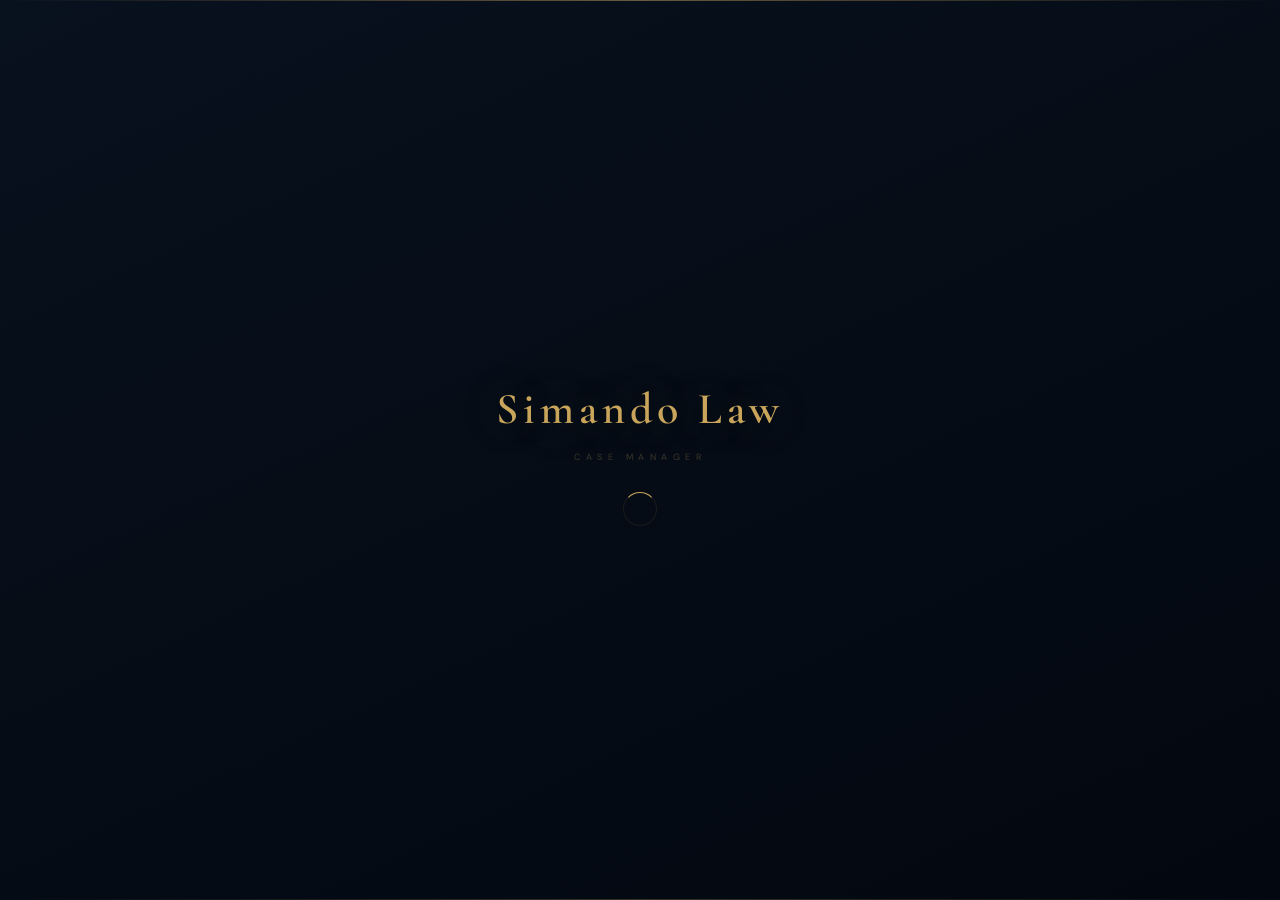
==== index.html @ 7c1eef35 "chat updated" ====
<!DOCTYPE html>
<html lang="en">
<head>
<meta charset="UTF-8"/>
<meta name="viewport" content="width=device-width, initial-scale=1.0"/>
<title>Simando Law — Case Manager</title>
<link href="https://fonts.googleapis.com/css2?family=Cormorant+Garamond:ital,wght@0,300;0,400;0,500;0,600;0,700;1,400;1,600&family=DM+Sans:ital,opsz,wght@0,9..40,300;0,9..40,400;0,9..40,500;0,9..40,600;1,9..40,300&display=swap" rel="stylesheet"/>
<link rel="stylesheet" href="css/style.css"/>
<script type="module" src="js/firebase-init.js"></script>
<base target="_blank">
</head>
<body>

<!-- Theme Toggle -->
<div class="theme-switch" onclick="toggleTheme()" title="Toggle dark/light mode" role="button" aria-label="Toggle theme">
  <div class="theme-switch-track">
    <span class="theme-switch-icon theme-switch-moon">🌙</span>
    <span class="theme-switch-icon theme-switch-sun">☀️</span>
    <div class="theme-switch-thumb"></div>
  </div>
</div>

<!-- Loading screen -->
<div id="loading-screen">
  <div class="loading-logo">Simando Law</div>
  <div class="loading-sub">Case Manager</div>
  <div class="spinner"></div>
</div>

<!-- Toast -->
<div id="toast"></div>

<!-- Config warning banner -->
<div id="config-banner">
  ⚠️ <strong>Firebase not connected.</strong> Data is stored in memory only and will be lost on refresh.
</div>

<!-- Delete confirm modal (type "delete" to confirm) -->
<div id="delete-modal" class="modal-overlay hidden">
  <div class="modal-box">
    <div style="text-align:center;margin-bottom:8px;font-size:32px">⚠️</div>
    <div id="del-title" style="font-size:18px;font-weight:700;color:var(--text);text-align:center;margin-bottom:8px"></div>
    <div id="del-body" style="font-size:13px;color:var(--text-muted);text-align:center;margin-bottom:8px;line-height:1.6"></div>
    <div style="font-size:12px;color:var(--text-dim);text-align:center;margin-bottom:4px">
      Type <strong style="color:var(--red)">DELETE</strong> to confirm
    </div>
    <input type="text" class="delete-confirm-input" id="del-confirm-input" placeholder="Type DELETE here" autocomplete="off"/>
    <div id="del-input-err" class="field-err hidden" style="text-align:center;margin-bottom:12px">You must type DELETE exactly</div>
    <div style="display:flex;gap:12px;justify-content:center">
      <button class="btn btn-ghost" onclick="closeDeleteModal()">Cancel</button>
      <button class="btn btn-danger" id="del-confirm-btn" disabled style="opacity:0.5">Delete</button>
    </div>
  </div>
</div>

<!-- File preview modal -->
<div id="file-preview-modal" style="display:none;position:fixed;inset:0;z-index:9999;background:rgba(0,0,0,0.85);display:none;align-items:center;justify-content:center;flex-direction:column">
  <div style="position:absolute;top:0;left:0;right:0;padding:14px 20px;display:flex;align-items:center;justify-content:space-between;background:rgba(0,0,0,0.5);backdrop-filter:blur(8px)">
    <div id="fpm-title" style="font-size:14px;font-weight:600;color:#fff;max-width:70%;overflow:hidden;text-overflow:ellipsis;white-space:nowrap"></div>
    <div style="display:flex;gap:10px;align-items:center">
      <a id="fpm-download" download style="font-size:12px;color:#c9a84c;text-decoration:none;padding:6px 14px;border:1px solid #c9a84c;border-radius:6px;font-weight:600">⬇ Download</a>
      <button onclick="closeFilePreview()" style="background:transparent;border:none;color:#fff;font-size:24px;cursor:pointer;line-height:1;padding:0 4px">×</button>
    </div>
  </div>
  <div id="fpm-body" style="margin-top:56px;width:100%;height:calc(100vh - 56px);overflow:auto;display:flex;align-items:center;justify-content:center"></div>
</div>

<!-- Main App -->
<div id="app">

  <!-- ══════ SIDEBAR ══════ -->
  <div id="sidebar">
    <div class="logo-wrap">
      <svg class="logo-img" viewBox="0 0 400 120" xmlns="http://www.w3.org/2000/svg">
        <rect x="10" y="10" width="80" height="100" rx="4" fill="none" stroke="#c9a84c" stroke-width="2"/>
        <line x1="50" y1="20" x2="50" y2="100" stroke="#c9a84c" stroke-width="2"/>
        <circle cx="30" cy="45" r="12" fill="none" stroke="#c9a84c" stroke-width="2"/>
        <circle cx="70" cy="45" r="12" fill="none" stroke="#c9a84c" stroke-width="2"/>
        <line x1="30" y1="57" x2="30" y2="75" stroke="#c9a84c" stroke-width="2"/>
        <line x1="70" y1="57" x2="70" y2="75" stroke="#c9a84c" stroke-width="2"/>
        <polygon points="50,75 30,95 70,95" fill="#c9a84c" opacity="0.4"/>
        <text x="110" y="55" font-family="serif" font-size="32" font-weight="700" fill="#f2ede4">SIMANDO</text>
        <text x="110" y="80" font-family="serif" font-size="20" font-weight="600" fill="#c9a84c">LAW</text>
        <text x="110" y="100" font-family="sans-serif" font-size="9" letter-spacing="3" fill="#c9a84c" opacity="0.6">LEADING THE WAY</text>
      </svg>
      <div class="logo-sub">Case Management System</div>
    </div>
    <div style="flex:1">
      <div class="nav-section">Overview</div>
      <button class="nav-btn" data-nav="dashboard" onclick="navTo('dashboard')">⚖️&nbsp;&nbsp;Dashboard</button>
      <div class="nav-section">Clients</div>
      <button class="nav-btn" data-nav="profiles" onclick="navTo('profiles')">👤&nbsp;&nbsp;Attorneys</button>
      <div class="nav-section">Cases</div>
      <button class="nav-btn" data-nav="allcases" onclick="navTo('allcases')">📋&nbsp;&nbsp;All Cases</button>
    </div>
    <div id="quick-access" style="border-top:1px solid rgba(201,168,76,0.1);padding-bottom:10px;display:none">
      <div class="nav-section" style="margin-top:10px">Quick Access</div>
      <div id="quick-list"></div>
    </div>
    <div class="sidebar-footer">
      <a href="https://docs.google.com/forms/d/e/1FAIpQLSdzPdOrdfOPttHR2OBkXjnvoAO7Lhacb2q2Tvl1Sq_89ohhxA/viewform?usp=publish-editor" target="_blank" rel="noopener noreferrer" class="suggest-report-btn">
        <span style="font-size:14px">💬</span> Suggest / Report
      </a>
      Simando Law v5.0<br>
      <span style="opacity:0.6">Firebase + Google Drive</span>
    </div>
  </div>

  <!-- ══════ MAIN ══════ -->
  <div id="main">

    <!-- ── DASHBOARD ── -->
    <div id="view-dashboard" class="view hidden">
      <div class="page-hdr">
        <div>
          <div class="page-title">Command Center</div>
          <div class="page-sub" id="today-date"></div>
        </div>
      </div>
      <div class="grid4" style="margin-bottom:32px">
        <div class="stat-card" style="--accent:var(--gold);--accent-glow:rgba(200,164,90,0.06)">
          <div id="stat-profiles" class="stat-number" style="color:var(--gold)">0</div>
          <div class="stat-label">Attorney Profiles</div>
        </div>
        <div class="stat-card" style="--accent:var(--violet);--accent-glow:rgba(129,140,248,0.06)">
          <div id="stat-total" class="stat-number" style="color:var(--violet)">0</div>
          <div class="stat-label">Total Cases</div>
        </div>
        <div class="stat-card" style="--accent:var(--amber);--accent-glow:rgba(251,191,36,0.06)">
          <div id="stat-ongoing" class="stat-number" style="color:var(--amber)">0</div>
          <div class="stat-label">Active Cases</div>
        </div>
        <div class="stat-card" style="--accent:var(--green);--accent-glow:rgba(52,211,153,0.06)">
          <div id="stat-completed" class="stat-number" style="color:var(--green)">0</div>
          <div class="stat-label">Resolved</div>
        </div>
      </div>
      <div style="display:grid;grid-template-columns:1.3fr 1fr;gap:24px">
        <div class="card">
          <div style="display:flex;align-items:center;justify-content:space-between;margin-bottom:14px">
            <div style="font-size:16px;font-weight:700;color:var(--text);display:flex;align-items:center;gap:8px">
              <span style="font-size:20px">👥</span> Attorney Profiles
            </div>
            <button class="btn btn-ghost" style="font-size:11px;padding:5px 10px" onclick="navTo('profiles')">View all →</button>
          </div>
          <div style="position:relative;margin-bottom:12px">
            <input class="field-input" id="dash-profile-search" placeholder="🔍 Search attorneys…" oninput="renderDashProfiles()" style="font-size:13px;padding:8px 12px"/>
          </div>
          <div id="dash-profiles"></div>
        </div>
        <div class="card">
          <div style="font-size:16px;font-weight:700;color:var(--text);margin-bottom:18px;display:flex;align-items:center;gap:8px">
            <span style="font-size:20px">📁</span> Recent Cases
          </div>
          <div id="dash-cases"></div>
        </div>
      </div>
    </div>

    <!-- ── ALL PROFILES ── -->
    <div id="view-profiles" class="view hidden">
      <div class="page-hdr">
        <div>
          <div class="page-title">Attorney Profiles</div>
          <div class="page-sub" id="profiles-count"></div>
        </div>
        <button class="btn btn-primary" onclick="openAddProfile()">+ New Attorney</button>
      </div>
      <div id="profiles-grid" style="display:grid;grid-template-columns:repeat(auto-fill,minmax(280px,1fr));gap:20px"></div>
    </div>

    <!-- ── PROFILE DETAIL ── -->
    <div id="view-profileDetail" class="view hidden">
      <div class="flex-center gap-10 mb-24">
        <button class="btn btn-ghost" onclick="navTo('profiles')">← Back to Profiles</button>
      </div>
      <div class="card mb-24" id="profile-header-card" style="display:flex;align-items:center;gap:24px;flex-wrap:wrap"></div>
      <div class="grid4" style="margin-bottom:20px" id="profile-stats-row"></div>
      <div style="display:flex;gap:10px;margin-bottom:16px;align-items:center;flex-wrap:wrap">
        <input class="field-input" style="max-width:260px;flex:1;min-width:160px" placeholder="🔍 Search cases…" id="pd-search" oninput="renderProfileCases()"/>
        <select class="filter-select" id="pd-status" onchange="renderProfileCases()" title="Filter by status">
          <option value="All">All Statuses</option>
        </select>
        <select class="filter-select" id="pd-type" onchange="renderProfileCases()" title="Filter by category">
          <option value="All">All Categories</option>
        </select>
        <select class="filter-select" id="pd-sort" onchange="renderProfileCases()" title="Sort by due date">
          <option value="asc">Due: Soonest First</option>
          <option value="desc">Due: Furthest First</option>
          <option value="none">Date Added</option>
        </select>
      </div>
      <div id="profile-cases-list"></div>
    </div>

    <!-- ── ALL CASES ── -->
    <div id="view-allcases" class="view hidden">
      <div class="page-hdr">
        <div>
          <div class="page-title">All Cases</div>
          <div class="page-sub" id="allcases-count"></div>
        </div>
      </div>
      <div style="display:flex;gap:10px;margin-bottom:16px;flex-wrap:wrap;align-items:center">
        <input class="field-input" style="max-width:260px;flex:1;min-width:160px" placeholder="🔍 Search cases or attorneys…" id="ac-search" oninput="renderAllCases()"/>
        <select class="filter-select" id="ac-status" onchange="renderAllCases()" title="Filter by status">
          <option value="All">All Statuses</option>
        </select>
        <select class="filter-select" id="ac-type" onchange="renderAllCases()" title="Filter by category">
          <option value="All">All Categories</option>
        </select>
        <select class="filter-select" id="ac-sort" onchange="renderAllCases()" title="Sort by due date">
          <option value="asc">Due: Soonest First</option>
          <option value="desc">Due: Furthest First</option>
          <option value="none">Date Added</option>
        </select>
      </div>
      <div id="all-cases-list"></div>
    </div>

    <!-- ── CASE DETAIL ── -->
    <div id="view-caseDetail" class="view hidden">
      <div class="flex-center gap-10" style="margin-bottom:24px">
        <button class="btn btn-ghost" id="cd-back-btn">← Back</button>
        <div style="flex:1;font-weight:700;font-size:22px;color:var(--text)" id="cd-title"></div>
        <button class="btn btn-secondary btn-sm" onclick="openEditCase()">✏️ Edit</button>
        <button class="btn btn-danger btn-sm" onclick="confirmDeleteCase()">🗑 Delete</button>
      </div>
      <div id="cd-profile-chip" style="display:inline-flex;align-items:center;gap:10px;padding:10px 16px;background:var(--surface);border:1px solid var(--border);border-radius:10px;margin-bottom:24px;cursor:pointer;transition:all 0.2s" onclick="openCurrentProfile()"></div>
      <div style="display:grid;grid-template-columns:1.4fr 1fr;gap:24px">
        <div class="card" id="cd-info"></div>
        <div>
          <div class="card" id="cd-docs"></div>
          <div class="card mt-16" id="cd-status-panel"></div>
        </div>
      </div>
    </div>

    <!-- ── PROFILE FORM ── -->
    <div id="view-profileForm" class="view hidden">
      <div class="flex-center gap-10 mb-24">
        <button class="btn btn-ghost" id="pf-back-btn">← Back</button>
        <div class="page-title" id="pf-title">New Attorney Profile</div>
      </div>
      <div style="max-width:640px">
        <div class="card">
          <div style="font-size:15px;font-weight:700;color:var(--gold);margin-bottom:20px;display:flex;align-items:center;gap:8px">
            <span style="font-size:18px">⚖️</span> Attorney Information
          </div>

          <!-- STEP 1: Google Drive Connection (REQUIRED) -->
          <div id="pf-drive-section" style="background:var(--surface2);border:1px solid var(--border);border-radius:12px;padding:20px;margin-bottom:24px">
            <div style="display:flex;align-items:center;justify-content:space-between;margin-bottom:12px">
              <div style="font-size:13px;font-weight:700;color:var(--text);display:flex;align-items:center;gap:8px">
                <span style="font-size:16px">☁️</span> Google Drive Connection
                <span id="pf-drive-required" style="font-size:10px;color:var(--red);background:rgba(239,68,68,0.1);padding:2px 8px;border-radius:4px;font-weight:700">REQUIRED</span>
              </div>
              <div id="pf-drive-status" class="drive-status-chip disconnected">● Not Connected</div>
            </div>
            <div style="font-size:13px;color:var(--text-muted);margin-bottom:16px;line-height:1.6">
              Each attorney requires a dedicated Google Drive folder for document storage. You must connect your Google account before creating this profile.
            </div>
            <button class="gdrive-btn" id="pf-connect-drive-btn" onclick="connectDriveForProfile()" style="width:100%;justify-content:center;padding:12px">
              <svg width="18" height="18" viewBox="0 0 87.3 78" xmlns="http://www.w3.org/2000/svg">
                <path d="m6.6 66.85 3.85 6.65c.8 1.4 1.95 2.5 3.3 3.3l13.75-23.8h-27.5c0 1.55.4 3.1 1.2 4.5z" fill="#0066da"/>
                <path d="m43.65 25-13.75-23.8c-1.35.8-2.5 1.9-3.3 3.3l-25.4 44a9.06 9.06 0 0 0 -1.2 4.5h27.5z" fill="#00ac47"/>
                <path d="m73.55 76.8c1.35-.8 2.5-1.9 3.3-3.3l1.6-2.75 7.65-13.25c.8-1.4 1.2-2.95 1.2-4.5h-27.502l5.852 11.5z" fill="#ea4335"/>
                <path d="m43.65 25 13.75-23.8c-1.35-.8-2.9-1.2-4.5-1.2h-18.5c-1.6 0-3.15.45-4.5 1.2z" fill="#00832d"/>
                <path d="m59.8 53h-32.3l-13.75 23.8c1.35.8 2.9 1.2 4.5 1.2h50.8c1.6 0 3.15-.45 4.5-1.2z" fill="#2684fc"/>
                <path d="m73.4 26.5-12.7-22c-.8-1.4-1.95-2.5-3.3-3.3l-13.75 23.8 16.15 27h27.45c0-1.55-.4-3.1-1.2-4.5z" fill="#ffba00"/>
              </svg>
              <span id="pf-connect-drive-text">Connect Google Drive Account</span>
            </button>
            <div id="pf-drive-error" class="field-err hidden" style="text-align:center;margin-top:8px">Failed to connect. Please try again.</div>
          </div>

          <!-- STEP 2: Profile Details (enabled after drive connection) -->
          <div id="pf-details-section" style="opacity:0.4;pointer-events:none;filter:grayscale(0.5);transition:all 0.3s">
            <div class="grid2">
              <div style="grid-column:1/-1">
                <label class="field-label">Full Name *</label>
                <input class="field-input" id="pf-name" placeholder="e.g. Atty. Maria Garcia" disabled/>
                <div class="field-err hidden" id="pf-name-err">Required</div>
              </div>
              <div>
                <label class="field-label">Role / Designation *</label>
                <input class="field-input" id="pf-role" placeholder="e.g. Senior Partner, Associate" disabled/>
                <div class="field-err hidden" id="pf-role-err">Required</div>
              </div>
              <div>
                <label class="field-label">Contact Number</label>
                <input class="field-input" id="pf-contact" placeholder="09XX-XXX-XXXX" disabled/>
              </div>
              <div style="grid-column:1/-1">
                <label class="field-label">Email Address</label>
                <input class="field-input" id="pf-email" placeholder="client@email.com" disabled/>
              </div>
              <div style="grid-column:1/-1">
                <label class="field-label">Profile Photo <span style="font-weight:400;color:var(--text-dim)">(optional)</span></label>
                <div id="pf-photo-upload-area" style="margin-top:6px">
                  <div id="pf-photo-dropzone" onclick="document.getElementById('pf-photo-input').click()" style="border:2px dashed var(--border);border-radius:10px;padding:18px;text-align:center;cursor:pointer;transition:all 0.2s;background:var(--bg)">
                    <div style="font-size:24px;margin-bottom:6px">📷</div>
                    <div style="font-size:13px;color:var(--text-muted);font-weight:500">Click to upload a photo</div>
                    <div style="font-size:11px;color:var(--text-dim);margin-top:3px">JPG, PNG, WEBP · Max 2MB</div>
                  </div>
                  <input type="file" id="pf-photo-input" accept="image/jpeg,image/png,image/webp" style="display:none" onchange="handlePhotoUpload(event)" disabled/>
                  <div id="pf-photo-preview-wrap" style="display:none;align-items:center;gap:14px;margin-top:10px;padding:12px 16px;background:var(--bg);border-radius:10px;border:1px solid var(--border)">
                    <img id="pf-photo-preview-img" src="" alt="Preview" style="width:52px;height:52px;border-radius:50%;object-fit:cover;border:2px solid var(--gold)"/>
                    <div style="flex:1">
                      <div id="pf-name-preview" style="font-size:15px;font-weight:600;color:var(--text)">Attorney Name</div>
                      <div id="pf-role-preview" style="font-size:13px;color:var(--text-dim)">Role</div>
                    </div>
                    <button onclick="removePhoto()" style="background:transparent;border:1px solid var(--border);color:var(--text-dim);font-size:12px;padding:4px 10px;border-radius:6px;cursor:pointer">Remove</button>
                  </div>
                  <div id="pf-photo-initials-wrap" style="display:flex;align-items:center;gap:14px;margin-top:10px;padding:12px 16px;background:var(--bg);border-radius:10px;border:1px solid var(--border)">
                    <div class="avatar" id="pf-avatar-preview" style="width:52px;height:52px;font-size:18px;background:rgba(201,168,76,0.15);border:2px solid #c9a84c;color:#c9a84c;flex-shrink:0"></div>
                    <div>
                      <div id="pf-name-preview-initials" style="font-size:15px;font-weight:600;color:var(--text)">Attorney Name</div>
                      <div id="pf-role-preview-initials" style="font-size:13px;color:var(--text-dim)">Role</div>
                    </div>
                  </div>
                </div>
              </div>
            </div>
          </div>

          <div style="display:flex;gap:12px;justify-content:flex-end;margin-top:28px;padding-top:20px;border-top:1px solid var(--border)">
            <button class="btn btn-ghost" id="pf-cancel-btn">Cancel</button>
            <button class="btn btn-primary" onclick="saveProfile()" id="pf-save-btn" disabled style="opacity:0.4;cursor:not-allowed">
              <span id="pf-save-btn-text">🔒 Connect Drive First</span>
            </button>
          </div>
        </div>
      </div>
    </div>

    <!-- ── CASE FORM ── -->
    <div id="view-caseForm" class="view hidden">
      <div class="flex-center gap-10 mb-24">
        <button class="btn btn-ghost" id="cf-back-btn">← Back</button>
        <div class="page-title" id="cf-title">New Case</div>
        <div id="cf-profile-chip" style="display:flex;align-items:center;gap:8px;padding:6px 14px;background:var(--surface);border:1px solid var(--border);border-radius:20px"></div>
      </div>
      <div style="max-width:860px">
        <div class="card">
          <div style="font-size:15px;font-weight:700;color:var(--gold);margin-bottom:20px;display:flex;align-items:center;gap:8px">
            <span style="font-size:18px">⚖️</span> Case Information
          </div>
          <div class="mb-16">
            <label class="field-label">Case Title *</label>
            <input class="field-input" id="cf-case-title" placeholder="e.g. Garcia vs. Reyes Construction"/>
            <div class="field-err hidden" id="cf-title-err">Required</div>
          </div>
          <div class="grid2">
            <div>
              <label class="field-label">Case Category</label>
              <select class="field-input" id="cf-category" onchange="onCategoryChange()"></select>
            </div>
            <div>
              <label class="field-label">Case Type</label>
              <div style="position:relative">
                <input class="field-input" id="cf-type-input" placeholder="e.g. Unlawful Detainer, Annulment…" autocomplete="off"
                  oninput="onCaseTypeInput(this)" onkeydown="onCaseTypeKeydown(event)" onblur="hideCaseTypeSuggestions()" style="width:100%"/>
                <div id="cf-type-suggestions" style="display:none;position:absolute;top:100%;left:0;right:0;z-index:999;background:var(--surface);border:1px solid var(--border);border-radius:8px;box-shadow:0 8px 24px rgba(0,0,0,0.4);max-height:180px;overflow-y:auto;margin-top:3px"></div>
              </div>
              <div style="font-size:11px;color:var(--text-dim);margin-top:4px">Type a new case type and it will be saved for everyone.</div>
            </div>
            <div>
              <label class="field-label">Status</label>
              <select class="field-input" id="cf-status"></select>
            </div>
            <div>
              <label class="field-label">Due Date *</label>
              <input type="date" class="field-input" id="cf-due"/>
              <div class="field-err hidden" id="cf-due-err">Required</div>
            </div>
            <div>
              <label class="field-label">Venue</label>
              <select class="field-input" id="cf-venue" onchange="onVenueChange(this)"></select>
              <input class="field-input" id="cf-venue-manual" placeholder="Specify venue…" style="display:none;margin-top:8px;font-size:13px"/>
            </div>
          </div>
          <div class="mt-16">
            <label class="field-label">Name of Parties *</label>
            <div style="display:grid;grid-template-columns:1fr 1fr;gap:16px;margin-top:4px">
              <!-- Left party (Petitioner / Plaintiff / Private Complainant) -->
              <div style="background:var(--surface2);border:1px solid var(--border);border-radius:12px;padding:16px">
                <div style="font-size:10px;font-weight:700;color:var(--gold);letter-spacing:1.8px;text-transform:uppercase;margin-bottom:10px;display:flex;align-items:center;gap:6px">
                  <span style="width:7px;height:7px;border-radius:50%;background:var(--gold);display:inline-block;flex-shrink:0"></span>
                  <span id="cf-label-left">Petitioners</span>
                </div>
                <div id="cf-petitioners-list" style="margin-bottom:10px;min-height:4px"></div>
                <div style="display:flex;gap:6px">
                  <input class="field-input" id="cf-petitioner-input" placeholder="Name…" style="flex:1;font-size:13px;padding:8px 10px" onkeydown="if(event.key==='Enter'){event.preventDefault();addParty('petitioner')}"/>
                  <button type="button" onclick="addParty('petitioner')" style="padding:8px 12px;border-radius:7px;background:rgba(201,165,92,0.12);border:1px solid var(--gold-border);color:var(--gold);font-size:12px;font-weight:600;cursor:pointer;white-space:nowrap;transition:all 0.15s" onmouseover="this.style.background='rgba(201,165,92,0.2)'" onmouseout="this.style.background='rgba(201,165,92,0.12)'">+ Add</button>
                </div>
              </div>
              <!-- Right party (Respondent / Defendant / Accused) -->
              <div style="background:var(--surface2);border:1px solid var(--border);border-radius:12px;padding:16px">
                <div style="font-size:10px;font-weight:700;color:var(--violet);letter-spacing:1.8px;text-transform:uppercase;margin-bottom:10px;display:flex;align-items:center;gap:6px">
                  <span style="width:7px;height:7px;border-radius:50%;background:var(--violet);display:inline-block;flex-shrink:0"></span>
                  <span id="cf-label-right">Respondents</span>
                </div>
                <div id="cf-respondents-list" style="margin-bottom:10px;min-height:4px"></div>
                <div style="display:flex;gap:6px">
                  <input class="field-input" id="cf-respondent-input" placeholder="Name…" style="flex:1;font-size:13px;padding:8px 10px" onkeydown="if(event.key==='Enter'){event.preventDefault();addParty('respondent')}"/>
                  <button type="button" onclick="addParty('respondent')" style="padding:8px 12px;border-radius:7px;background:rgba(129,140,248,0.1);border:1px solid rgba(129,140,248,0.3);color:var(--violet);font-size:12px;font-weight:600;cursor:pointer;white-space:nowrap;transition:all 0.15s" onmouseover="this.style.background='rgba(129,140,248,0.18)'" onmouseout="this.style.background='rgba(129,140,248,0.1)'">+ Add</button>
                </div>
              </div>
            </div>
            <input type="hidden" id="cf-parties"/>
            <div class="field-err hidden" id="cf-parties-err">Add at least one party on each side</div>
          </div>
          <div class="mt-16">
            <label class="field-label">Brief Narrative *</label>
            <textarea class="field-input" id="cf-narrative" style="min-height:120px;resize:vertical" placeholder="Describe the case background, key facts, and relief sought..."></textarea>
            <div class="field-err hidden" id="cf-narrative-err">Required</div>
          </div>

          <!-- Documents -->
          <div class="mt-16">
            <label class="field-label">Documents</label>
            <div style="display:flex;align-items:center;gap:12px;margin-bottom:12px;flex-wrap:wrap">
              <button class="btn btn-ghost" onclick="triggerLocalAttach()" style="display:inline-flex;align-items:center;gap:8px;font-size:13px;padding:8px 16px">
                <svg width="16" height="16" viewBox="0 0 24 24" fill="none" stroke="currentColor" stroke-width="2" stroke-linecap="round" stroke-linejoin="round"><path d="M21.44 11.05l-9.19 9.19a6 6 0 0 1-8.49-8.49l9.19-9.19a4 4 0 0 1 5.66 5.66l-9.2 9.19a2 2 0 0 1-2.83-2.83l8.49-8.48"/></svg>
                Attach Files
              </button>
              <input type="file" id="local-file-input" multiple style="display:none" onchange="handleLocalAttach(event)"/>
              <span style="font-size:12px;color:var(--text-dim)" id="drive-status"></span>
              <span id="drive-folder-chip" class="drive-status-chip disconnected" style="display:none">● Drive</span>
            </div>
            <div id="cf-docs-list"></div>
          </div>

          <div style="display:flex;gap:12px;justify-content:flex-end;margin-top:28px;padding-top:20px;border-top:1px solid var(--border)">
            <button class="btn btn-ghost" id="cf-cancel-btn">Cancel</button>
            <button class="btn btn-primary" onclick="saveCase()" id="cf-save-btn">Add Case</button>
          </div>
        </div>
      </div>
    </div>

  </div><!-- /main -->
</div><!-- /app -->

<script src="js/config.js"></script>
<script src="js/data.js"></script>
<script src="js/drive.js"></script>
<script src="js/analyzer.js"></script>
<script src="js/ui.js"></script>
<script src="https://apis.google.com/js/api.js"></script>
<script src="https://accounts.google.com/gsi/client" async defer onload="if(window.onGoogleLibraryLoad)window.onGoogleLibraryLoad()"></script>
<script src="js/app.js"></script>
<script src="js/chat.js"></script>
</body>
</html>
---- css/style.css ----
/* ═══════════════════════════════════════════════════════════════
   SIMANDO LAW — CASE MANAGER  ·  Elevated UI v2
   Refined legal luxury · Deep obsidian · Burnished gold
   ═══════════════════════════════════════════════════════════════ */

@import url('https://fonts.googleapis.com/css2?family=Cormorant+Garamond:ital,wght@0,300;0,400;0,500;0,600;0,700;1,400;1,600&family=DM+Sans:ital,opsz,wght@0,9..40,300;0,9..40,400;0,9..40,500;0,9..40,600;1,9..40,300&display=swap');

/* ── THEME VARIABLES ── */
:root {
  --navy:        #0a1520;
  --navy-light:  #112030;
  --navy-dark:   #060d14;
  --gold:        #c9a55c;
  --gold-light:  #e0c080;
  --gold-pale:   #f5e6c4;
  --gold-dim:    rgba(201,165,92,0.09);
  --gold-dim2:   rgba(201,165,92,0.05);
  --gold-border: rgba(201,165,92,0.26);
  --gold-border2:rgba(201,165,92,0.14);
  --cream:       #f2ede4;

  --bg:          #060c13;
  --bg2:         #08111a;
  --surface:     #0c1826;
  --surface2:    #091422;
  --surface3:    #10202e;
  --surface4:    #0f1d2b;
  --border:      #162033;
  --border-soft: #1c2d3f;
  --text:        #d8e4f0;
  --text-muted:  #6b82a0;
  --text-dim:    #344556;
  --text-inverse:#060c13;

  --green:  #34d399;
  --amber:  #fbbf24;
  --red:    #f87171;
  --violet: #818cf8;
  --cyan:   #22d3ee;

  --sidebar-w:   264px;
  --font-display:'Cormorant Garamond', Georgia, serif;
  --font-body:   'DM Sans', system-ui, sans-serif;
  --radius:      10px;
  --radius-lg:   16px;
  --radius-xl:   22px;
  --shadow:      0 12px 48px rgba(0,0,0,0.6);
  --shadow-sm:   0 4px 16px rgba(0,0,0,0.35);
  --shadow-gold: 0 4px 24px rgba(201,165,92,0.18);
  --glow-gold:   0 0 40px rgba(201,165,92,0.07);
}

/* ── LIGHT MODE ── */
[data-theme="light"] {
  --bg:          #edeae2;
  --bg2:         #e5e1d8;
  --surface:     #f5f2eb;
  --surface2:    #edeae2;
  --surface3:    #e8e4da;
  --surface4:    #f0ece4;
  --border:      #d6cfc1;
  --border-soft: #dfd9ce;
  --text:        #0a1520;
  --text-muted:  #566375;
  --text-dim:    #9aabbf;
  --text-inverse:#f2ede4;
  --shadow:      0 12px 48px rgba(10,21,32,0.1);
  --shadow-sm:   0 4px 16px rgba(10,21,32,0.07);
  --shadow-gold: 0 4px 24px rgba(201,165,92,0.14);
  --glow-gold:   0 0 40px rgba(201,165,92,0.04);
}

/* ── RESET & BASE ── */
*, *::before, *::after { box-sizing: border-box; margin: 0; padding: 0; }
html, body { height: 100%; }
body {
  background: var(--bg);
  color: var(--text);
  font-family: var(--font-body);
  font-size: 14px;
  line-height: 1.6;
  transition: background 0.3s, color 0.3s;
  -webkit-font-smoothing: antialiased;
  -moz-osx-font-smoothing: grayscale;
}

button { font-family: var(--font-body); cursor: pointer; border: none; background: none; }
input, select, textarea { font-family: var(--font-body); }
a { color: inherit; text-decoration: none; }

::-webkit-scrollbar { width: 4px; height: 4px; }
::-webkit-scrollbar-track { background: transparent; }
::-webkit-scrollbar-thumb { background: var(--border-soft); border-radius: 10px; }
::-webkit-scrollbar-thumb:hover { background: var(--gold-border); }

/* ── LAYOUT ── */
#app { display: flex; min-height: 100vh; }

/* ── SIDEBAR ── */
#sidebar {
  width: var(--sidebar-w);
  background: linear-gradient(175deg, #0a1624 0%, #06101a 55%, #040c15 100%);
  position: fixed; top: 0; bottom: 0; left: 0; z-index: 20;
  display: flex; flex-direction: column;
  border-right: 1px solid rgba(201,165,92,0.1);
  overflow-y: auto; overflow-x: hidden;
  box-shadow: 4px 0 40px rgba(0,0,0,0.45);
}

#sidebar::before {
  content: '';
  position: absolute;
  top: 0; left: 0; right: 0;
  height: 1px;
  background: linear-gradient(90deg, transparent, rgba(201,165,92,0.45), transparent);
}

#sidebar::-webkit-scrollbar { width: 2px; }
#sidebar::-webkit-scrollbar-thumb { background: rgba(201,165,92,0.12); }

#main {
  margin-left: var(--sidebar-w);
  flex: 1;
  padding: 40px 48px;
  min-height: 100vh;
  background: var(--bg);
  transition: background 0.3s;
}

/* ── SIDEBAR LOGO ── */
.logo-wrap {
  padding: 30px 24px 22px;
  border-bottom: 1px solid rgba(201,165,92,0.08);
  position: relative;
}

.logo-wrap::after {
  content: '';
  position: absolute;
  top: 0; left: 0; right: 0; bottom: 0;
  background: radial-gradient(ellipse at 50% 50%, rgba(201,165,92,0.05) 0%, transparent 70%);
  pointer-events: none;
}

.logo-img {
  width: 100%; max-width: 176px;
  height: auto; margin-bottom: 8px;
  position: relative; z-index: 1;
}

.logo-sub {
  font-size: 8.5px;
  letter-spacing: 4px;
  text-transform: uppercase;
  color: var(--gold);
  opacity: 0.42;
  font-weight: 500;
  position: relative; z-index: 1;
}

/* ── SIDEBAR NAV ── */
.nav-section {
  padding: 22px 24px 7px;
  font-size: 8.5px;
  letter-spacing: 2.8px;
  text-transform: uppercase;
  color: rgba(201,165,92,0.32);
  font-weight: 600;
}

.nav-btn {
  display: flex;
  align-items: center;
  gap: 12px;
  width: 100%;
  padding: 10px 24px 10px 22px;
  background: transparent;
  border: none;
  border-left: 2px solid transparent;
  color: rgba(216,228,240,0.38);
  font-size: 13px;
  text-align: left;
  transition: all 0.2s cubic-bezier(0.4, 0, 0.2, 1);
  font-weight: 400;
  letter-spacing: 0.1px;
  position: relative;
}

.nav-btn:hover {
  background: rgba(201,165,92,0.05);
  color: rgba(216,228,240,0.75);
  border-left-color: rgba(201,165,92,0.22);
}

.nav-btn.active {
  background: linear-gradient(90deg, rgba(201,165,92,0.1), rgba(201,165,92,0.02));
  border-left-color: var(--gold);
  color: var(--gold-light);
  font-weight: 500;
}

.nav-btn.active::after {
  content: '';
  position: absolute;
  right: 16px; top: 50%;
  transform: translateY(-50%);
  width: 5px; height: 5px;
  background: var(--gold);
  border-radius: 50%;
  opacity: 0.7;
}

.sidebar-footer {
  padding: 16px 24px;
  border-top: 1px solid rgba(201,165,92,0.06);
  font-size: 10px;
  color: rgba(216,228,240,0.14);
  text-align: center;
  line-height: 1.9;
}

.suggest-report-btn {
  display: flex;
  align-items: center;
  justify-content: center;
  gap: 6px;
  width: 100%;
  margin-bottom: 10px;
  padding: 8px 14px;
  border-radius: 8px;
  border: 1px solid rgba(201,168,76,0.25);
  background: rgba(201,168,76,0.06);
  color: var(--gold);
  font-size: 12px;
  font-weight: 600;
  letter-spacing: 0.3px;
  text-decoration: none;
  cursor: pointer;
  transition: all 0.2s;
  font-family: var(--font-body);
}
.suggest-report-btn:hover {
  background: rgba(201,168,76,0.14);
  border-color: rgba(201,168,76,0.5);
  color: var(--gold);
}

.quick-avatar {
  width: 22px; height: 22px;
  border-radius: 50%;
  display: flex; align-items: center; justify-content: center;
  font-size: 8px; font-weight: 700;
  flex-shrink: 0;
}

/* ── THEME SWITCH ── */
.theme-switch {
  position: fixed; top: 22px; right: 24px; z-index: 100;
  cursor: pointer; user-select: none;
}

.theme-switch-track {
  width: 68px; height: 32px; border-radius: 16px;
  background: linear-gradient(135deg, #0a1520 0%, #162030 100%);
  border: 1px solid rgba(201,165,92,0.25);
  box-shadow: var(--shadow-sm), inset 0 1px 4px rgba(0,0,0,0.4);
  position: relative; overflow: hidden;
  transition: all 0.35s cubic-bezier(0.4, 0, 0.2, 1);
  display: flex; align-items: center;
}

.theme-switch-track::before {
  content: '';
  position: absolute; inset: 0;
  background: linear-gradient(135deg, #e8dfc8 0%, #d4c9a8 100%);
  opacity: 0;
  transition: opacity 0.35s;
}

.theme-switch.is-light .theme-switch-track::before { opacity: 1; }

.theme-switch-icon {
  position: absolute; font-size: 14px; line-height: 1;
  transition: opacity 0.25s, transform 0.25s;
  z-index: 2;
}

.theme-switch-moon {
  right: 9px;
  opacity: 1;
  transform: scale(1);
}

.theme-switch-sun {
  left: 9px;
  opacity: 0;
  transform: scale(0.7);
}

.theme-switch.is-light .theme-switch-moon {
  opacity: 0;
  transform: scale(0.7);
}

.theme-switch.is-light .theme-switch-sun {
  opacity: 1;
  transform: scale(1);
}

.theme-switch-thumb {
  position: absolute;
  left: 4px;
  width: 24px; height: 24px; border-radius: 50%;
  background: linear-gradient(145deg, var(--gold-light), var(--gold));
  box-shadow: 0 2px 8px rgba(0,0,0,0.4), 0 0 0 1px rgba(201,165,92,0.3);
  transition: transform 0.35s cubic-bezier(0.34, 1.56, 0.64, 1),
              background 0.35s;
  z-index: 3;
}

.theme-switch.is-light .theme-switch-thumb {
  transform: translateX(36px);
  background: linear-gradient(145deg, #ffe8a0, #c9a55c);
}

.theme-switch:hover .theme-switch-track {
  border-color: rgba(201,165,92,0.5);
  box-shadow: var(--shadow-sm), var(--shadow-gold), inset 0 1px 4px rgba(0,0,0,0.3);
}

.theme-switch:active .theme-switch-thumb {
  transform: translateX(2px) scaleX(1.15);
}

.theme-switch.is-light:active .theme-switch-thumb {
  transform: translateX(34px) scaleX(1.15);
}

[data-theme="light"] .theme-switch-track {
  border-color: rgba(180,150,80,0.3);
  box-shadow: var(--shadow-sm), inset 0 1px 4px rgba(200,180,120,0.2);
}

/* ── CARDS ── */
.card {
  background: var(--surface);
  border: 1px solid var(--border);
  border-radius: var(--radius-lg);
  padding: 28px;
  transition: border-color 0.2s, box-shadow 0.2s;
  position: relative;
  overflow: hidden;
}

.card::before {
  content: '';
  position: absolute;
  top: 0; left: 0; right: 0;
  height: 1px;
  background: linear-gradient(90deg, transparent, rgba(201,165,92,0.14), transparent);
}

.card:hover {
  border-color: rgba(201,165,92,0.2);
  box-shadow: var(--glow-gold);
}

/* ── STAT CARDS ── */
.stat-card {
  background: var(--surface);
  border: 1px solid var(--border);
  border-radius: var(--radius-lg);
  padding: 24px 26px 22px;
  transition: all 0.28s cubic-bezier(0.4, 0, 0.2, 1);
  position: relative;
  overflow: hidden;
}

.stat-card::before {
  content: '';
  position: absolute; top: 0; left: 0; right: 0;
  height: 2px;
  background: linear-gradient(90deg, var(--accent, var(--gold)), transparent);
  opacity: 0.7;
}

.stat-card::after {
  content: '';
  position: absolute;
  bottom: -24px; right: -24px;
  width: 90px; height: 90px;
  border-radius: 50%;
  background: var(--accent, var(--gold));
  opacity: 0.04;
  transition: opacity 0.28s, transform 0.28s cubic-bezier(0.4, 0, 0.2, 1);
}

.stat-card:hover {
  transform: translateY(-4px);
  border-color: rgba(201,165,92,0.22);
  box-shadow: 0 10px 36px rgba(0,0,0,0.3), var(--glow-gold);
}

.stat-card:hover::after {
  opacity: 0.08;
  transform: scale(1.35);
}

/* ── CASE ROWS ── */
.case-row {
  display: flex; align-items: center; gap: 16px;
  padding: 14px 18px;
  background: var(--surface2);
  border: 1px solid var(--border);
  border-radius: var(--radius);
  margin-bottom: 8px; cursor: pointer;
  transition: all 0.2s cubic-bezier(0.4, 0, 0.2, 1);
  position: relative;
  overflow: hidden;
}

.case-row::before {
  content: '';
  position: absolute;
  left: 0; top: 0; bottom: 0;
  width: 2px;
  background: var(--gold);
  transform: scaleY(0);
  transition: transform 0.22s cubic-bezier(0.4, 0, 0.2, 1);
  transform-origin: center;
}

.case-row:hover {
  border-color: var(--gold-border);
  background: var(--surface3);
  transform: translateX(4px);
  box-shadow: var(--shadow-sm);
}

.case-row:hover::before { transform: scaleY(1); }

/* ── DOC ITEMS ── */
.doc-item {
  display: flex; justify-content: space-between; align-items: center;
  background: var(--surface2);
  border: 1px solid var(--border);
  border-radius: 9px;
  padding: 10px 14px; margin-bottom: 7px;
  transition: all 0.18s;
}
.doc-item:hover { border-color: var(--gold-border); background: var(--surface3); }

/* ── UPLOAD AREA ── */
.upload-area {
  border: 1px dashed var(--border-soft);
  border-radius: var(--radius); padding: 20px;
  cursor: pointer; text-align: center;
  color: var(--text-dim); font-size: 13px;
  transition: all 0.2s; background: var(--surface2);
}
.upload-area:hover {
  border-color: var(--gold-border);
  color: var(--gold); background: var(--gold-dim);
}

/* ── FORM ELEMENTS ── */
.field-label {
  display: block; font-size: 10px;
  color: var(--text-muted); margin-bottom: 7px;
  letter-spacing: 1.4px; text-transform: uppercase; font-weight: 600;
}

.field-input {
  width: 100%; background: var(--surface2);
  border: 1px solid var(--border); border-radius: 9px;
  color: var(--text); padding: 10px 14px;
  font-size: 14px; outline: none;
  transition: all 0.2s cubic-bezier(0.4, 0, 0.2, 1);
  appearance: none; -webkit-appearance: none;
}

.field-input:focus {
  border-color: var(--gold);
  box-shadow: 0 0 0 3px var(--gold-dim), 0 0 0 1px rgba(201,165,92,0.12);
  background: var(--surface3);
}

.field-input.err {
  border-color: var(--red);
  box-shadow: 0 0 0 3px rgba(248,113,113,0.08);
}

select.field-input {
  background-image: url("data:image/svg+xml,%3Csvg xmlns='http://www.w3.org/2000/svg' width='12' height='7' viewBox='0 0 12 7'%3E%3Cpath d='M1 1l5 5 5-5' stroke='%236b82a0' stroke-width='1.5' fill='none' stroke-linecap='round' stroke-linejoin='round'/%3E%3C/svg%3E");
  background-repeat: no-repeat;
  background-position: right 13px center;
  padding-right: 34px; cursor: pointer;
}

.field-err { color: var(--red); font-size: 11px; margin-top: 5px; font-weight: 500; }

/* ── BUTTONS ── */
.btn {
  padding: 9px 20px; border-radius: 9px; border: none;
  font-size: 13px; font-weight: 500;
  transition: all 0.2s cubic-bezier(0.4, 0, 0.2, 1);
  display: inline-flex; align-items: center; gap: 7px;
  letter-spacing: 0.15px;
}

.btn-sm { padding: 6px 14px; font-size: 12px; border-radius: 7px; }

.btn-primary {
  background: linear-gradient(135deg, #c9a55c 0%, #aa8030 100%);
  color: #040810;
  font-weight: 600;
  box-shadow: 0 2px 8px rgba(201,165,92,0.2);
}

.btn-primary:hover {
  background: linear-gradient(135deg, #e0c080 0%, #c9a55c 100%);
  transform: translateY(-2px);
  box-shadow: 0 6px 20px rgba(201,165,92,0.32);
}

.btn-secondary {
  background: var(--surface2); color: var(--text-muted);
  border: 1px solid var(--border);
}
.btn-secondary:hover {
  background: var(--surface3); border-color: var(--gold-border); color: var(--text);
}

.btn-ghost { background: transparent; color: var(--text-muted); }
.btn-ghost:hover { color: var(--text); background: var(--surface2); }

.btn-danger {
  background: transparent;
  border: 1px solid rgba(248,113,113,0.2);
  color: var(--red);
}
.btn-danger:hover {
  background: rgba(248,113,113,0.07);
  border-color: rgba(248,113,113,0.42);
}

/* ── BADGES ── */
.badge {
  display: inline-flex; align-items: center; gap: 4px;
  padding: 3px 10px; border-radius: 20px;
  font-size: 10.5px; font-weight: 600; letter-spacing: 0.2px;
}

/* ── PAGE HEADER ── */
.page-hdr {
  display: flex; align-items: flex-start;
  justify-content: space-between; margin-bottom: 36px;
}

.page-title {
  font-family: var(--font-display);
  font-size: 34px; font-weight: 600;
  color: var(--text); letter-spacing: -0.5px; line-height: 1.1;
}

.page-sub { font-size: 12px; color: var(--text-dim); margin-top: 6px; }

/* ── GRID HELPERS ── */
.grid2 { display: grid; grid-template-columns: 1fr 1fr; gap: 16px; }
.grid4 { display: grid; grid-template-columns: repeat(4, 1fr); gap: 18px; }
.divider { border: none; border-top: 1px solid var(--border); margin: 18px 0; }
.flex-center { display: flex; align-items: center; }
.gap-8{gap:8px} .gap-10{gap:10px} .gap-12{gap:12px} .gap-16{gap:16px}
.mb-8{margin-bottom:8px} .mb-14{margin-bottom:14px} .mb-16{margin-bottom:16px}
.mb-20{margin-bottom:20px} .mb-24{margin-bottom:24px}
.mt-16{margin-top:16px} .mt-24{margin-top:24px}

/* ── MODAL ── */
.modal-overlay {
  position: fixed; inset: 0;
  background: rgba(4,8,16,0.88);
  backdrop-filter: blur(14px) saturate(0.8);
  display: flex; align-items: center; justify-content: center;
  z-index: 50; padding: 20px;
}

.modal-box {
  background: var(--surface);
  border: 1px solid var(--border-soft);
  border-radius: var(--radius-xl);
  padding: 40px; min-width: 380px; max-width: 480px; width: 100%;
  box-shadow: var(--shadow), 0 0 0 1px rgba(201,165,92,0.05);
  animation: modalIn 0.26s cubic-bezier(0.34,1.46,0.64,1);
  position: relative; overflow: hidden;
}

.modal-box::before {
  content: '';
  position: absolute; top: 0; left: 0; right: 0;
  height: 1px;
  background: linear-gradient(90deg, transparent, rgba(201,165,92,0.3), transparent);
}

@keyframes modalIn {
  from { opacity: 0; transform: scale(0.93) translateY(12px); }
  to   { opacity: 1; transform: scale(1) translateY(0); }
}

/* ── DELETE MODAL ── */
.delete-confirm-input {
  width: 100%; background: var(--surface2);
  border: 1.5px solid var(--border); border-radius: 9px;
  color: var(--text); padding: 12px 14px; font-size: 15px;
  text-align: center; letter-spacing: 2px; font-weight: 600;
  margin: 16px 0; outline: none; transition: all 0.18s;
}
.delete-confirm-input:focus {
  border-color: var(--red);
  box-shadow: 0 0 0 3px rgba(248,113,113,0.08);
}
.delete-confirm-input::placeholder {
  color: var(--text-dim); letter-spacing: normal; font-weight: 400;
}

/* ── TOAST ── */
#toast {
  position: fixed; bottom: 28px; right: 28px;
  padding: 13px 22px; border-radius: 12px;
  font-size: 13px; font-weight: 500;
  z-index: 100; transition: all 0.28s cubic-bezier(0.34,1.46,0.64,1);
  pointer-events: none; opacity: 0; transform: translateY(20px) scale(0.96);
  box-shadow: var(--shadow); max-width: 340px; line-height: 1.4;
  backdrop-filter: blur(8px);
}
#toast.show { opacity: 1; transform: translateY(0) scale(1); }
#toast.success {
  background: rgba(52,211,153,0.08);
  border: 1px solid rgba(52,211,153,0.35);
  color: var(--green);
}
#toast.error {
  background: rgba(248,113,113,0.07);
  border: 1px solid rgba(248,113,113,0.3);
  color: var(--red);
}

/* ── AVATAR ── */
.avatar {
  border-radius: 50%;
  display: flex; align-items: center; justify-content: center;
  font-weight: 700; flex-shrink: 0;
}

/* ── LOADING SCREEN ── */
#loading-screen {
  position: fixed; inset: 0;
  background: linear-gradient(155deg, #08111e 0%, #050c16 50%, #030810 100%);
  z-index: 999; display: flex; flex-direction: column;
  align-items: center; justify-content: center; gap: 28px;
}

#loading-screen::before {
  content: '';
  position: absolute;
  top: 0; left: 0; right: 0;
  height: 1px;
  background: linear-gradient(90deg, transparent, rgba(201,165,92,0.5), transparent);
  animation: shimmer 2.5s ease-in-out infinite;
}

#loading-screen::after {
  content: '';
  position: absolute;
  bottom: 0; left: 0; right: 0;
  height: 1px;
  background: linear-gradient(90deg, transparent, rgba(201,165,92,0.25), transparent);
}

@keyframes shimmer {
  0%   { opacity: 0.2; }
  50%  { opacity: 1; }
  100% { opacity: 0.2; }
}

.loading-logo {
  font-family: var(--font-display);
  font-size: 44px; font-weight: 600;
  color: var(--gold); letter-spacing: 5px;
  text-shadow: 0 0 50px rgba(201,165,92,0.25);
  animation: fadeUpIn 0.7s ease both;
}

.loading-sub {
  font-size: 9px; letter-spacing: 5.5px; text-transform: uppercase;
  color: rgba(201,165,92,0.28); margin-top: -22px;
  animation: fadeUpIn 0.7s ease 0.12s both;
}

@keyframes fadeUpIn {
  from { opacity: 0; transform: translateY(14px); }
  to   { opacity: 1; transform: translateY(0); }
}

.spinner {
  width: 34px; height: 34px;
  border: 1.5px solid rgba(201,165,92,0.1);
  border-top-color: var(--gold);
  border-radius: 50%;
  animation: spin 0.8s linear infinite;
}

@keyframes spin { to { transform: rotate(360deg); } }

/* ── COLOR SWATCHES ── */
.swatch {
  width: 36px; height: 36px; border-radius: 50%;
  cursor: pointer; display: flex; align-items: center; justify-content: center;
  transition: all 0.2s cubic-bezier(0.4, 0, 0.2, 1);
  border: 2.5px solid transparent;
}
.swatch:hover { transform: scale(1.2) rotate(5deg); }

/* ── PHOTO DROPZONE ── */
#pf-photo-dropzone:hover {
  border-color: var(--gold-border);
  background: rgba(201,168,76,0.04);
}

/* ── GOOGLE DRIVE BUTTON ── */
.gdrive-btn {
  display: flex; align-items: center; gap: 10px;
  padding: 10px 16px; border-radius: 9px;
  border: 1px solid var(--border); background: var(--surface2);
  color: var(--text-muted); font-size: 13px; cursor: pointer;
  transition: all 0.2s; font-weight: 500;
}
.gdrive-btn:hover { border-color: var(--gold-border); color: var(--gold); background: var(--gold-dim); }

/* ── FILTER PILLS ── */
.filter-pill {
  padding: 5px 15px; border-radius: 20px;
  border: 1px solid var(--border); background: transparent;
  color: var(--text-dim); font-size: 12px; cursor: pointer;
  font-family: var(--font-body); transition: all 0.18s; font-weight: 500;
}
.filter-pill:hover { border-color: var(--gold-border); color: var(--text-muted); }
.filter-pill.active { border-color: var(--gold); background: var(--gold-dim); color: var(--gold); }

/* ── CONFIG BANNER ── */
#config-banner {
  background: rgba(251,191,36,0.04);
  border: 1px solid rgba(251,191,36,0.18);
  color: #fcd34d; border-radius: var(--radius);
  padding: 12px 18px; margin-bottom: 28px;
  font-size: 13px; display: none;
  backdrop-filter: blur(4px);
}
#config-banner.show { display: block; }

/* ── DRIVE STATUS CHIP ── */
.drive-status-chip {
  display: inline-flex; align-items: center; gap: 6px;
  padding: 4px 12px; border-radius: 20px;
  border: 1px solid var(--border); font-size: 11px;
  color: var(--text-muted); background: var(--surface2);
  font-weight: 500; white-space: nowrap;
}
.drive-status-chip.connected {
  border-color: rgba(52,211,153,0.28); color: var(--green);
  background: rgba(52,211,153,0.05);
}
.drive-status-chip.disconnected {
  border-color: rgba(251,191,36,0.24); color: var(--amber);
  background: rgba(251,191,36,0.04);
}

/* ── PROFILE CARDS ── */
.profile-card {
  background: var(--surface); border: 1px solid var(--border);
  border-radius: var(--radius-lg); padding: 26px;
  cursor: pointer; transition: all 0.25s cubic-bezier(0.4, 0, 0.2, 1);
  position: relative; overflow: hidden;
}

.profile-card::before {
  content: '';
  position: absolute; top: 0; left: 0; right: 0;
  height: 1px;
  background: linear-gradient(90deg, transparent, rgba(201,165,92,0.2), transparent);
  opacity: 0; transition: opacity 0.3s;
}

.profile-card::after {
  content: '';
  position: absolute; bottom: 0; left: 0; right: 0; height: 2px;
  background: linear-gradient(90deg, var(--gold), rgba(201,165,92,0.2), transparent);
  transform: scaleX(0); transform-origin: left;
  transition: transform 0.35s cubic-bezier(0.4, 0, 0.2, 1);
}

.profile-card:hover {
  border-color: rgba(201,165,92,0.22);
  transform: translateY(-4px);
  box-shadow: var(--shadow), var(--glow-gold);
}
.profile-card:hover::before { opacity: 1; }
.profile-card:hover::after { transform: scaleX(1); }

/* ── EMPTY STATE ── */
.empty-state { text-align: center; padding: 60px 20px; color: var(--text-dim); }
.empty-state-icon { font-size: 44px; margin-bottom: 16px; opacity: 0.3; }

/* ── ANIMATIONS ── */
@keyframes fadeIn {
  from { opacity: 0; transform: translateY(10px); }
  to   { opacity: 1; transform: translateY(0); }
}
.view:not(.hidden) { animation: fadeIn 0.28s ease; }

/* ── RESPONSIVE ── */
@media (max-width: 1100px) { .grid4 { grid-template-columns: repeat(2,1fr); } }
@media (max-width: 768px) {
  #sidebar { width: 100%; position: relative; }
  #main { margin-left: 0; padding: 24px 20px; }
  .grid2, .grid4 { grid-template-columns: 1fr; }
  .page-hdr { flex-direction: column; gap: 14px; align-items: flex-start; }
}
.hidden { display: none !important; }

/* ── DRIVE AUTH STATES ── */
.drive-connected { opacity: 1 !important; pointer-events: all !important; filter: none !important; }
.drive-auth-btn {
  display: flex; align-items: center; justify-content: center; gap: 10px;
  width: 100%; padding: 13px; border-radius: var(--radius);
  border: 1px dashed var(--gold-border); background: var(--gold-dim);
  color: var(--gold); font-size: 13px; font-weight: 600;
  cursor: pointer; transition: all 0.2s;
}
.drive-auth-btn:hover { border-color: var(--gold); background: rgba(201,165,92,0.13); }
.drive-auth-btn.connected {
  border-style: solid; border-color: rgba(52,211,153,0.36);
  background: rgba(52,211,153,0.05); color: var(--green); cursor: default;
}
.drive-auth-btn.connected:hover { background: rgba(52,211,153,0.08); }

.drive-step-badge {
  display: inline-flex; align-items: center; justify-content: center;
  width: 26px; height: 26px; border-radius: 50%;
  background: var(--surface); border: 1.5px solid var(--border);
  color: var(--text-dim); font-size: 11px; font-weight: 700; flex-shrink: 0;
}
.drive-step-badge.active { background: var(--gold); border-color: var(--gold); color: var(--navy); }
.drive-step-badge.done   { background: var(--green); border-color: var(--green); color: #fff; }

/* ── STAT NUMBER & LABEL ── */
.stat-number {
  font-family: var(--font-display);
  font-size: 46px;
  font-weight: 600;
  letter-spacing: -2px;
  line-height: 1;
  margin-bottom: 10px;
}
.stat-label {
  font-size: 9.5px;
  color: var(--text-dim);
  letter-spacing: 2.5px;
  text-transform: uppercase;
  font-weight: 600;
}

/* ── PROFILE DETAIL CHIP ── */
#cd-profile-chip {
  transition: all 0.2s cubic-bezier(0.4, 0, 0.2, 1) !important;
}
#cd-profile-chip:hover {
  border-color: var(--gold-border) !important;
  background: var(--surface3) !important;
  transform: translateY(-1px);
  box-shadow: var(--shadow-sm);
}

/* ── CASE DETAIL TITLE ── */
#cd-title {
  font-family: var(--font-display) !important;
  font-size: 24px !important;
  letter-spacing: -0.3px;
}

/* ── SELECTION ── */
::selection {
  background: rgba(201,165,92,0.2);
  color: var(--text);
}

/* ── FOCUS RING ── */
:focus-visible {
  outline: 2px solid var(--gold-border);
  outline-offset: 2px;
  border-radius: 4px;
}

/* ── FILTER SELECT DROPDOWNS ── */
.filter-select {
  appearance: none; -webkit-appearance: none;
  background-color: var(--surface2);
  background-image: url("data:image/svg+xml,%3Csvg xmlns='http://www.w3.org/2000/svg' width='10' height='6' viewBox='0 0 10 6'%3E%3Cpath d='M1 1l4 4 4-4' stroke='%236b82a0' stroke-width='1.5' fill='none' stroke-linecap='round' stroke-linejoin='round'/%3E%3C/svg%3E");
  background-repeat: no-repeat;
  background-position: right 10px center;
  border: 1px solid var(--border);
  border-radius: 8px;
  color: var(--text-muted);
  cursor: pointer;
  font-family: var(--font-body);
  font-size: 12.5px;
  font-weight: 500;
  outline: none;
  padding: 8px 30px 8px 12px;
  transition: border-color 0.18s, color 0.18s, background-color 0.18s;
  white-space: nowrap;
}
.filter-select:hover {
  border-color: var(--gold-border);
  color: var(--text);
}
.filter-select:focus {
  border-color: var(--gold);
  box-shadow: 0 0 0 3px var(--gold-dim);
  color: var(--text);
}
[data-theme="light"] .filter-select {
  background-color: var(--surface2);
}
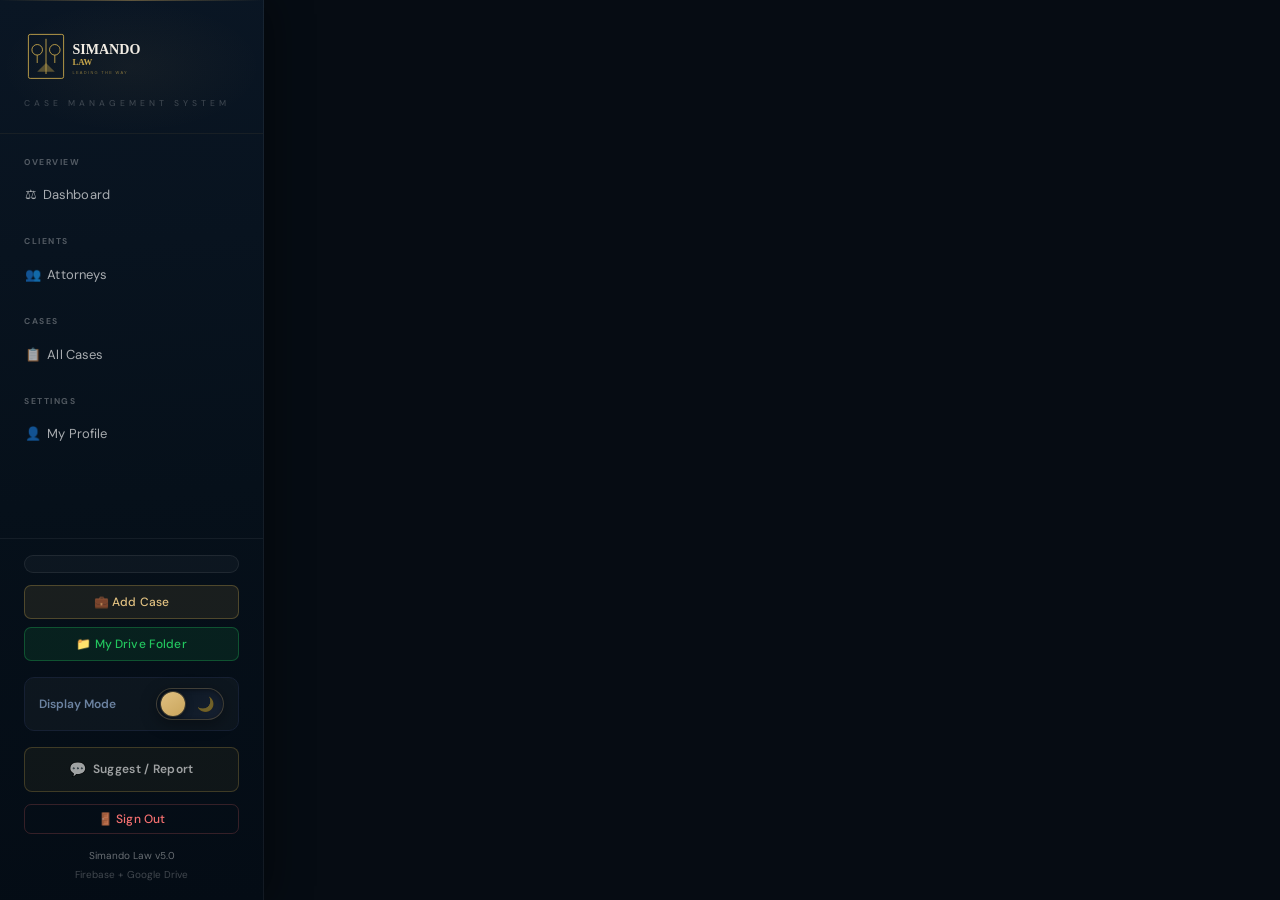
==== commit 6e0fe66d: "Update index.html" ====
--- a/index.html
+++ b/index.html
@@ -8,24 +8,276 @@
 <link rel="stylesheet" href="css/style.css"/>
 <script type="module" src="js/firebase-init.js"></script>
 <base target="_blank">
+
+<style>
+  /* ═════════════════════════════════════════════════════════════
+     CLASSIC SLATE & EXECUTIVE LIGHT MODE THEME OVERRIDES
+     ═════════════════════════════════════════════════════════════ */
+  :root[data-theme="light"] {
+    --bg:          #f1f5f9; /* Contrasted Slate-100 page canvas background */
+    --bg2:         #cbd5e1; /* Slate-300 */
+    --surface:     #ffffff; /* Pure white elevated card surfaces */
+    --surface2:    #f8fafc; /* Slate-50: list items inside cards */
+    --surface3:    #f1f5f9; /* Hover states */
+    --border:      #e2e8f0; /* Ultra-soft divider lines */
+    --border-soft: #cbd5e1; /* Clear field outlines */
+    --text:        #0f172a; /* Deep Slate-900 for absolute legibility */
+    --text-muted:  #334155; /* Slate-700 body copy */
+    --text-dim:    #64748b; /* Slate-500 secondary labels */
+    
+    --gold:        #aa7c11; /* Deep rich bronze-gold for text */
+    --gold-light:  #c9a84c;
+    --gold-border: #e2c07c;
+    --gold-dim:    #fdfbf7;
+    
+    --violet:      #4f46e5;
+    --amber:       #b45309;
+    --green:       #15803d;
+    --red:         #be123c;
+    
+    --input-bg:    #ffffff;
+  }
+
+  /* ── Sophisticated Card Elevation and Shadows ── */
+  :root[data-theme="light"] .card,
+  :root[data-theme="light"] .stat-card,
+  :root[data-theme="light"] .profile-card {
+    background-color: var(--surface) !important;
+    border: 1px solid #edf2f7 !important;
+    box-shadow: 0 4px 20px -2px rgba(148, 163, 184, 0.08), 0 2px 8px -1px rgba(148, 163, 184, 0.04) !important;
+    border-radius: 12px !important;
+  }
+
+  /* Color-coded accent indicator borders on top statistics */
+  :root[data-theme="light"] .stat-card {
+    border-left: 3px solid var(--accent) !important;
+  }
+
+  /* ── Tactile layouts for list items (Dashboard profiles, Cases list) ── */
+  :root[data-theme="light"] #dash-profiles > div,
+  :root[data-theme="light"] #dash-cases > div,
+  :root[data-theme="light"] .case-row,
+  :root[data-theme="light"] .doc-item {
+    background: #ffffff !important;
+    border: 1px solid #f1f5f9 !important;
+    box-shadow: 0 2px 8px rgba(148, 163, 184, 0.02) !important;
+    border-radius: 10px !important;
+    transition: all 0.2s cubic-bezier(0.4, 0, 0.2, 1) !important;
+  }
+
+  /* Premium translation hover states */
+  :root[data-theme="light"] #dash-profiles > div:hover,
+  :root[data-theme="light"] #dash-cases > div:hover,
+  :root[data-theme="light"] .case-row:hover,
+  :root[data-theme="light"] .doc-item:hover {
+    background: #fafbfc !important;
+    border-color: var(--border-soft) !important;
+    transform: translateY(-1px);
+    box-shadow: 0 6px 16px rgba(148, 163, 184, 0.05), 0 1px 3px rgba(0, 0, 0, 0.01) !important;
+  }
+
+  /* Styled Form Inputs and Select Boxes */
+  :root[data-theme="light"] .field-input,
+  :root[data-theme="light"] select,
+  :root[data-theme="light"] input[type="date"] {
+    background-color: var(--input-bg) !important;
+    border: 1px solid var(--border-soft) !important;
+    color: var(--text) !important;
+    border-radius: 8px !important;
+    padding: 10px 14px !important;
+    font-size: 13px !important;
+  }
+  :root[data-theme="light"] .field-input:focus,
+  :root[data-theme="light"] select:focus {
+    border-color: var(--gold) !important;
+    box-shadow: 0 0 0 3px rgba(161, 121, 38, 0.08) !important;
+  }
+
+  /* Custom Light Mode Scrollbars */
+  :root[data-theme="light"] ::-webkit-scrollbar-thumb {
+    background: #cbd5e1 !important;
+    border-radius: 4px !important;
+  }
+  :root[data-theme="light"] ::-webkit-scrollbar-track {
+    background: #f1f5f9 !important;
+  }
+
+  /* ── Preserves professional dark contrasting sidebar in both modes ── */
+  #sidebar {
+    background-color: #0b131f !important;
+    color: #f8fafc !important;
+    border-right: 1px solid rgba(255,255,255,0.06) !important;
+  }
+  #sidebar .logo-sub {
+    color: rgba(255,255,255,0.45) !important;
+  }
+  #sidebar .nav-section {
+    color: rgba(255,255,255,0.3) !important;
+    font-weight: 700;
+    letter-spacing: 1.5px;
+    text-transform: uppercase;
+  }
+  #sidebar .nav-btn {
+    color: rgba(255,255,255,0.65) !important;
+    background: transparent;
+    border: none;
+    border-left: 3px solid transparent;
+    transition: all 0.15s ease;
+  }
+  #sidebar .nav-btn:hover {
+    color: #ffffff !important;
+    background: rgba(255,255,255,0.04) !important;
+  }
+  #sidebar .nav-btn.active {
+    color: #c9a84c !important;
+    background: rgba(201,168,76,0.08) !important;
+    border-left: 3px solid #c9a84c !important;
+  }
+  #sidebar .sidebar-footer {
+    border-top: 1px solid rgba(255,255,255,0.06) !important;
+    color: rgba(255,255,255,0.4) !important;
+  }
+  #sidebar .suggest-report-btn {
+    color: rgba(255,255,255,0.6) !important;
+  }
+  #sidebar .suggest-report-btn:hover {
+    color: #ffffff !important;
+  }
+  
+  /* ── Smooth transitions during theme swap ── */
+  body, #main, .card, .field-input, select, button, .case-row, .doc-item {
+    transition: background-color 0.2s ease, border-color 0.2s ease, color 0.15s ease, box-shadow 0.2s ease !important;
+  }
+
+  /* ═════════════════════════════════════════════════════════════
+     RESPONSIVE MEDIA QUERIES (PHONES & TABLETS)
+     ═════════════════════════════════════════════════════════════ */
+  @media (max-width: 900px) {
+    #app {
+      display: flex;
+      flex-direction: column; /* Stack sidebar on top, main below */
+      height: auto;
+      min-height: 100vh;
+    }
+
+    #sidebar {
+      width: 100% !important;
+      height: auto !important;
+      padding: 12px 16px !important;
+      flex-direction: row !important;
+      align-items: center !important;
+      justify-content: space-between !important;
+      position: sticky;
+      top: 0;
+      z-index: 999;
+      box-shadow: 0 4px 12px rgba(0,0,0,0.15);
+    }
+
+    #sidebar .logo-wrap {
+      margin-bottom: 0 !important;
+    }
+    #sidebar .logo-img {
+      max-height: 32px !important;
+      width: auto !important;
+    }
+    #sidebar .logo-sub {
+      display: none !important;
+    }
+    #sidebar .nav-section {
+      display: none !important; /* Hide categories labels to save space */
+    }
+
+    /* Convert sidebar navigation into a horizontal tab layout */
+    #sidebar div[style*="flex:1"] {
+      display: flex !important;
+      flex-direction: row !important;
+      gap: 6px !important;
+      margin: 0 12px !important;
+      overflow-x: auto;
+      scrollbar-width: none; /* Hide scrollbars on Firefox */
+    }
+    #sidebar div[style*="flex:1"]::-webkit-scrollbar {
+      display: none; /* Hide scrollbars on Chrome/Safari */
+    }
+
+    #sidebar .nav-btn {
+      padding: 8px 12px !important;
+      font-size: 12px !important;
+      white-space: nowrap !important;
+      border-radius: 8px !important;
+      border-left: none !important;
+      border-bottom: 2px solid transparent !important;
+    }
+    #sidebar .nav-btn.active {
+      border-left: none !important;
+      border-bottom: 2px solid #c9a84c !important;
+    }
+
+    #sidebar .sidebar-footer {
+      display: none !important; /* Hide footer on mobile headers */
+    }
+
+    #main {
+      padding: 16px !important;
+      width: 100% !important;
+    }
+
+    /* Force all grid setups to stack vertically */
+    .grid4, .grid3, .grid2 {
+      grid-template-columns: 1fr !important;
+      gap: 16px !important;
+    }
+
+    #view-dashboard > div[style*="display:grid"] {
+      grid-template-columns: 1fr !important; /* Stack Cases and Profiles */
+      gap: 16px !important;
+    }
+
+    .page-hdr {
+      flex-direction: column !important;
+      align-items: flex-start !important;
+      gap: 12px !important;
+    }
+    .page-hdr .btn {
+      width: 100% !important; /* Full width CTA buttons */
+      justify-content: center !important;
+    }
+
+    /* Filters realignments */
+    #view-profileDetail div[style*="display:flex;gap:10px;margin-bottom:16px"],
+    #view-allcases div[style*="display:flex;gap:10px;margin-bottom:16px"] {
+      flex-direction: column !important;
+      align-items: stretch !important;
+    }
+    
+    #view-profileDetail .field-input, 
+    #view-profileDetail .filter-select,
+    #view-allcases .field-input, 
+    #view-allcases .filter-select {
+      max-width: 100% !important;
+      width: 100% !important;
+    }
+
+    /* Forms grids adjustments */
+    #view-caseForm .grid2 {
+      grid-template-columns: 1fr !important;
+    }
+    #view-caseForm div[style*="grid-template-columns:1fr 1fr"] {
+      grid-template-columns: 1fr !important;
+    }
+
+    /* Details page layouts */
+    #view-caseDetail div[style*="grid-template-columns:1.4fr 1fr"] {
+      grid-template-columns: 1fr !important;
+    }
+    
+    #view-myprofile div[style*="display:grid"] {
+      grid-template-columns: 1fr !important;
+    }
+  }
+</style>
 </head>
 <body>
-
-<!-- Theme Toggle -->
-<div class="theme-switch" onclick="toggleTheme()" title="Toggle dark/light mode" role="button" aria-label="Toggle theme">
-  <div class="theme-switch-track">
-    <span class="theme-switch-icon theme-switch-moon">🌙</span>
-    <span class="theme-switch-icon theme-switch-sun">☀️</span>
-    <div class="theme-switch-thumb"></div>
-  </div>
-</div>
-
-<!-- Loading screen -->
-<div id="loading-screen">
-  <div class="loading-logo">Simando Law</div>
-  <div class="loading-sub">Case Manager</div>
-  <div class="spinner"></div>
-</div>
 
 <!-- Toast -->
 <div id="toast"></div>
@@ -42,13 +294,32 @@
     <div id="del-title" style="font-size:18px;font-weight:700;color:var(--text);text-align:center;margin-bottom:8px"></div>
     <div id="del-body" style="font-size:13px;color:var(--text-muted);text-align:center;margin-bottom:8px;line-height:1.6"></div>
     <div style="font-size:12px;color:var(--text-dim);text-align:center;margin-bottom:4px">
-      Type <strong style="color:var(--red)">DELETE</strong> to confirm
-    </div>
-    <input type="text" class="delete-confirm-input" id="del-confirm-input" placeholder="Type DELETE here" autocomplete="off"/>
-    <div id="del-input-err" class="field-err hidden" style="text-align:center;margin-bottom:12px">You must type DELETE exactly</div>
+      Type <strong id="del-confirm-target-text" style="color:var(--red)">DELETE</strong> to confirm
+    </div>
+    <input type="text" class="delete-confirm-input" id="del-confirm-input" placeholder="Type here" autocomplete="off"/>
+    <div id="del-input-err" class="field-err hidden" style="text-align:center;margin-bottom:12px">You must type the verification exactly</div>
     <div style="display:flex;gap:12px;justify-content:center">
       <button class="btn btn-ghost" onclick="closeDeleteModal()">Cancel</button>
-      <button class="btn btn-danger" id="del-confirm-btn" disabled style="opacity:0.5">Delete</button>
+      <button class="btn btn-danger" id="del-confirm-btn" disabled style="opacity:0.5">Confirm</button>
+    </div>
+  </div>
+</div>
+
+<!-- Share Case Modal -->
+<div id="share-modal" class="modal-overlay hidden" style="z-index:10000">
+  <div class="modal-box">
+    <div style="font-size:18px;font-weight:700;color:var(--text);margin-bottom:12px;display:flex;align-items:center;gap:8px">
+      👥 Share Case Access
+    </div>
+    <div style="font-size:13px;color:var(--text-muted);margin-bottom:16px;line-height:1.5">
+      Select which associate attorneys can view and collaborate on this case and its files.
+    </div>
+    <div id="share-modal-list" style="max-height:240px;overflow-y:auto;display:flex;flex-direction:column;gap:8px;margin-bottom:20px;padding-right:4px">
+      <!-- Populated via JavaScript -->
+    </div>
+    <div style="display:flex;gap:12px;justify-content:flex-end">
+      <button class="btn btn-ghost" onclick="closeShareModal()">Cancel</button>
+      <button class="btn btn-primary" onclick="saveShareSettings()">Save Changes</button>
     </div>
   </div>
 </div>
@@ -89,18 +360,51 @@
       <div class="nav-section">Overview</div>
       <button class="nav-btn" data-nav="dashboard" onclick="navTo('dashboard')">⚖️&nbsp;&nbsp;Dashboard</button>
       <div class="nav-section">Clients</div>
-      <button class="nav-btn" data-nav="profiles" onclick="navTo('profiles')">👤&nbsp;&nbsp;Attorneys</button>
+      <button class="nav-btn" data-nav="profiles" onclick="navTo('profiles')">👥&nbsp;&nbsp;Attorneys</button>
       <div class="nav-section">Cases</div>
       <button class="nav-btn" data-nav="allcases" onclick="navTo('allcases')">📋&nbsp;&nbsp;All Cases</button>
-    </div>
-    <div id="quick-access" style="border-top:1px solid rgba(201,168,76,0.1);padding-bottom:10px;display:none">
-      <div class="nav-section" style="margin-top:10px">Quick Access</div>
-      <div id="quick-list"></div>
-    </div>
+      <div class="nav-section">Settings</div>
+      <button class="nav-btn" data-nav="myprofile" onclick="navTo('myprofile')">👤&nbsp;&nbsp;My Profile</button>
+      
+      <!-- Dynamically Rendered Administration Portal navigation segment -->
+      <div id="admin-sidebar-section" style="display:none">
+        <div class="nav-section">Administration</div>
+        <button class="nav-btn" onclick="window.location.assign('admin.html')" style="color:var(--gold-light) !important;font-weight:600">🛡️&nbsp;&nbsp;Admin Console</button>
+      </div>
+    </div>
+    
     <div class="sidebar-footer">
-      <a href="https://docs.google.com/forms/d/e/1FAIpQLSdzPdOrdfOPttHR2OBkXjnvoAO7Lhacb2q2Tvl1Sq_89ohhxA/viewform?usp=publish-editor" target="_blank" rel="noopener noreferrer" class="suggest-report-btn">
+      <!-- 1. Mini User Profile Chip (Dynamic) -->
+      <div id="sidebar-user-chip" onclick="navTo('myprofile')" style="display:flex;align-items:center;gap:10px;padding:8px 12px;background:rgba(255,255,255,0.03);border:1px solid rgba(255,255,255,0.08);border-radius:10px;margin-bottom:12px;cursor:pointer;transition:all 0.2s">
+        <!-- Rendered dynamically via JavaScript -->
+      </div>
+
+      <!-- 2. Sidebar Quick Add Case Button -->
+      <button class="btn btn-secondary btn-sm" onclick="openAddCase()" style="width:100%;justify-content:center;margin-bottom:8px;font-size:12px;padding:8px 12px;background:rgba(201,168,76,0.1);border-color:rgba(201,168,76,0.3);color:var(--gold-light)">
+        💼 Add Case
+      </button>
+
+      <!-- 3. Sidebar Google Drive Folder Button -->
+      <button class="btn btn-secondary btn-sm" onclick="openMyDriveFolder()" style="width:100%;justify-content:center;margin-bottom:16px;font-size:12px;padding:8px 12px;background:rgba(34,197,94,0.1);border-color:rgba(34,197,94,0.3);color:#22c55e">
+        📁 My Drive Folder
+      </button>
+
+      <!-- 4. Theme Toggle Switch Container -->
+      <div class="theme-switch-container" style="display:flex;align-items:center;justify-content:space-between;margin-bottom:16px;padding:10px 14px;background:rgba(255,255,255,0.03);border:1px solid var(--border);border-radius:10px">
+        <span style="font-size:12px;font-weight:600;color:var(--text-muted)">Display Mode</span>
+        <div class="theme-switch" onclick="toggleTheme()" title="Toggle dark/light mode" role="button" aria-label="Toggle theme" style="position:static;transform:none;margin:0">
+          <div class="theme-switch-track">
+            <span class="theme-switch-icon theme-switch-moon">🌙</span>
+            <span class="theme-switch-icon theme-switch-sun">☀️</span>
+            <div class="theme-switch-thumb"></div>
+          </div>
+        </div>
+      </div>
+
+      <a href="https://docs.google.com/forms/d/e/1FAIpQLSdzPdOrdfOPttHR2OBkXjnvoAO7Lhacb2q2Tvl1Sq_89ohhxA/viewform?usp=publish-editor" target="_blank" rel="noopener noreferrer" class="suggest-report-btn" style="margin-bottom:12px">
         <span style="font-size:14px">💬</span> Suggest / Report
       </a>
+      <button class="btn btn-danger btn-sm" onclick="handleLogout()" style="width:100%;justify-content:center;margin-bottom:12px">🚪 Sign Out</button>
       Simando Law v5.0<br>
       <span style="opacity:0.6">Firebase + Google Drive</span>
     </div>
@@ -136,6 +440,19 @@
         </div>
       </div>
       <div style="display:grid;grid-template-columns:1.3fr 1fr;gap:24px">
+        <!-- COLUMN 1 (WIDER): Cases & Calendar Agenda -->
+        <div>
+          <div class="card">
+            <div style="font-size:16px;font-weight:700;color:var(--text);margin-bottom:18px;display:flex;align-items:center;gap:8px">
+              <span style="font-size:20px">📁</span> Recent Cases
+            </div>
+            <div id="dash-cases"></div>
+          </div>
+          <!-- Google Calendar Events Widget Container -->
+          <div class="card mt-16" id="dash-calendar-card"></div>
+        </div>
+
+        <!-- COLUMN 2 (NARROWER): Attorney Profiles -->
         <div class="card">
           <div style="display:flex;align-items:center;justify-content:space-between;margin-bottom:14px">
             <div style="font-size:16px;font-weight:700;color:var(--text);display:flex;align-items:center;gap:8px">
@@ -147,12 +464,6 @@
             <input class="field-input" id="dash-profile-search" placeholder="🔍 Search attorneys…" oninput="renderDashProfiles()" style="font-size:13px;padding:8px 12px"/>
           </div>
           <div id="dash-profiles"></div>
-        </div>
-        <div class="card">
-          <div style="font-size:16px;font-weight:700;color:var(--text);margin-bottom:18px;display:flex;align-items:center;gap:8px">
-            <span style="font-size:20px">📁</span> Recent Cases
-          </div>
-          <div id="dash-cases"></div>
         </div>
       </div>
     </div>
@@ -164,8 +475,20 @@
           <div class="page-title">Attorney Profiles</div>
           <div class="page-sub" id="profiles-count"></div>
         </div>
-        <button class="btn btn-primary" onclick="openAddProfile()">+ New Attorney</button>
-      </div>
+      </div>
+      
+      <!-- User's Personal Profile Card -->
+      <div id="profiles-my-profile-container" class="mb-24">
+        <!-- My Profile Card will go here -->
+      </div>
+
+      <!-- Section Title for other attorneys -->
+      <div id="profiles-list-header-container" class="mb-16" style="border-top: 1px solid var(--border); padding-top: 24px;">
+        <div style="font-size: 16px; font-weight: 700; color: var(--text); display: flex; align-items: center; gap: 8px;">
+          👥 Attorney List
+        </div>
+      </div>
+
       <div id="profiles-grid" style="display:grid;grid-template-columns:repeat(auto-fill,minmax(280px,1fr));gap:20px"></div>
     </div>
 
@@ -176,21 +499,31 @@
       </div>
       <div class="card mb-24" id="profile-header-card" style="display:flex;align-items:center;gap:24px;flex-wrap:wrap"></div>
       <div class="grid4" style="margin-bottom:20px" id="profile-stats-row"></div>
-      <div style="display:flex;gap:10px;margin-bottom:16px;align-items:center;flex-wrap:wrap">
-        <input class="field-input" style="max-width:260px;flex:1;min-width:160px" placeholder="🔍 Search cases…" id="pd-search" oninput="renderProfileCases()"/>
-        <select class="filter-select" id="pd-status" onchange="renderProfileCases()" title="Filter by status">
-          <option value="All">All Statuses</option>
-        </select>
-        <select class="filter-select" id="pd-type" onchange="renderProfileCases()" title="Filter by category">
-          <option value="All">All Categories</option>
-        </select>
-        <select class="filter-select" id="pd-sort" onchange="renderProfileCases()" title="Sort by due date">
-          <option value="asc">Due: Soonest First</option>
-          <option value="desc">Due: Furthest First</option>
-          <option value="none">Date Added</option>
-        </select>
-      </div>
-      <div id="profile-cases-list"></div>
+      <div id="profile-restricted-notice" class="card" style="display:none;text-align:center;padding:40px;border-color:var(--border)">
+        <span style="font-size:32px">🔒</span>
+        <div style="font-size:16px;font-weight:700;color:var(--text);margin-top:12px">Access Restricted</div>
+        <div style="font-size:13px;color:var(--text-dim);margin-top:6px">For privacy reasons, you can only access documents and cases belonging to your own account.</div>
+      </div>
+      <div id="profile-cases-section">
+        <div style="display:flex;gap:10px;margin-bottom:16px;align-items:center;flex-wrap:wrap">
+          <input class="field-input" style="max-width:200px;flex:1;min-width:130px" placeholder="🔍 Search cases…" id="pd-search" oninput="renderProfileCases()"/>
+          <select class="filter-select" id="pd-status" onchange="renderProfileCases()" title="Filter by status">
+            <option value="All">All Statuses</option>
+          </select>
+          <select class="filter-select" id="pd-category" onchange="onFilterCategoryChange('pd')" title="Filter by category">
+            <option value="All">All Categories</option>
+          </select>
+          <select class="filter-select" id="pd-type" onchange="renderProfileCases()" title="Filter by type">
+            <option value="All">All Types</option>
+          </select>
+          <select class="filter-select" id="pd-sort" onchange="renderProfileCases()" title="Sort by due date">
+            <option value="asc">Due: Soonest First</option>
+            <option value="desc">Due: Furthest First</option>
+            <option value="none">Date Added</option>
+          </select>
+        </div>
+        <div id="profile-cases-list"></div>
+      </div>
     </div>
 
     <!-- ── ALL CASES ── -->
@@ -200,14 +533,19 @@
           <div class="page-title">All Cases</div>
           <div class="page-sub" id="allcases-count"></div>
         </div>
+        <!-- Embedded New Case Action Trigger -->
+        <button class="btn btn-primary" onclick="openAddCase()">+ New Case</button>
       </div>
       <div style="display:flex;gap:10px;margin-bottom:16px;flex-wrap:wrap;align-items:center">
-        <input class="field-input" style="max-width:260px;flex:1;min-width:160px" placeholder="🔍 Search cases or attorneys…" id="ac-search" oninput="renderAllCases()"/>
+        <input class="field-input" style="max-width:200px;flex:1;min-width:130px" placeholder="🔍 Search cases or attorneys…" id="ac-search" oninput="renderAllCases()"/>
         <select class="filter-select" id="ac-status" onchange="renderAllCases()" title="Filter by status">
           <option value="All">All Statuses</option>
         </select>
-        <select class="filter-select" id="ac-type" onchange="renderAllCases()" title="Filter by category">
+        <select class="filter-select" id="ac-category" onchange="onFilterCategoryChange('ac')" title="Filter by category">
           <option value="All">All Categories</option>
+        </select>
+        <select class="filter-select" id="ac-type" onchange="renderAllCases()" title="Filter by type">
+          <option value="All">All Types</option>
         </select>
         <select class="filter-select" id="ac-sort" onchange="renderAllCases()" title="Sort by due date">
           <option value="asc">Due: Soonest First</option>
@@ -233,6 +571,140 @@
           <div class="card" id="cd-docs"></div>
           <div class="card mt-16" id="cd-status-panel"></div>
         </div>
+      </div>
+    </div>
+
+    <!-- ── MY USER SETTINGS / PROFILE ── -->
+    <div id="view-myprofile" class="view hidden">
+      <div class="page-hdr">
+        <div>
+          <div class="page-title">My Settings</div>
+          <div class="page-sub">Configure your personal display name, profile details, and account credentials</div>
+        </div>
+      </div>
+      <div style="display:grid;grid-template-columns:1.2fr 1fr;gap:24px;max-width:1100px">
+        
+        <!-- PROFILE DETAILS -->
+        <div class="card">
+          <div style="font-size:16px;font-weight:700;color:var(--gold);margin-bottom:20px;display:flex;align-items:center;gap:8px">
+            👤 Profile Details
+          </div>
+          <div class="grid2">
+            <div style="grid-column: 1/-1">
+              <label class="field-label">Display Name *</label>
+              <input class="field-input" id="setting-name" placeholder="e.g. Atty. Maria Garcia"/>
+            </div>
+            <div>
+              <label class="field-label">Role / Designation *</label>
+              <input class="field-input" id="setting-role" placeholder="e.g. Senior Partner"/>
+            </div>
+            <div>
+              <label class="field-label">Contact Number</label>
+              <input class="field-input" id="setting-contact" placeholder="09XX-XXX-XXXX"/>
+            </div>
+            <div style="grid-column: 1/-1">
+              <label class="field-label">Attorney Profile Photo</label>
+              <div id="setting-photo-upload-area" style="margin-top:6px">
+                <div id="setting-photo-dropzone" onclick="document.getElementById('setting-photo-input').click()" style="border:2px dashed var(--border);border-radius:10px;padding:18px;text-align:center;cursor:pointer;background:var(--bg)">
+                  <div style="font-size:24px;margin-bottom:6px">📷</div>
+                  <div style="font-size:13px;color:var(--text-muted);font-weight:500">Click to upload a profile photo</div>
+                  <div style="font-size:11px;color:var(--text-dim);margin-top:3px">Max size: 2MB</div>
+                </div>
+                <input type="file" id="setting-photo-input" accept="image/*" style="display:none" onchange="handleSettingsPhotoUpload(event)"/>
+                
+                <div id="setting-photo-preview-wrap" style="display:none;align-items:center;gap:14px;margin-top:12px;padding:12px 16px;background:var(--bg);border-radius:10px;border:1px solid var(--border)">
+                  <img id="setting-photo-preview-img" src="" style="width:52px;height:52px;border-radius:50%;object-fit:cover;border:2px solid var(--gold)"/>
+                  <div style="flex:1">
+                    <div id="setting-name-preview" style="font-size:15px;font-weight:600;color:var(--text)">Name</div>
+                    <div id="setting-role-preview" style="font-size:13px;color:var(--text-dim)">Role</div>
+                  </div>
+                  <button onclick="removeSettingsPhoto()" class="btn btn-ghost" style="padding:4px 8px;font-size:11px">Remove</button>
+                </div>
+              </div>
+            </div>
+          </div>
+          <button class="btn btn-primary" onclick="saveUserSettings()" style="margin-top:24px;width:100%">Save Profile Settings</button>
+        </div>
+
+        <div style="display:flex;flex-direction:column;gap:24px">
+          <!-- GOOGLE DRIVE CONNECTION (INSETTINGS) -->
+          <div class="card">
+            <div style="font-size:16px;font-weight:700;color:var(--gold);margin-bottom:12px;display:flex;align-items:center;gap:8px">
+              ☁️ Google Drive Connection
+            </div>
+            <div style="font-size:13px;color:var(--text-muted);line-height:1.5;margin-bottom:16px">
+              Connect your Google Drive account to allow document uploads, file storage, and profile photo syncing.
+            </div>
+            <div style="display:flex;align-items:center;justify-content:space-between;margin-bottom:16px">
+              <span style="font-size:13px;font-weight:600">Status:</span>
+              <span id="settings-drive-status" class="drive-status-chip disconnected">● Not Connected</span>
+            </div>
+            <button class="gdrive-btn" id="settings-connect-drive-btn" onclick="connectDriveFromSettings()" style="width:100%;justify-content:center;padding:12px">
+              <svg width="18" height="18" viewBox="0 0 87.3 78" xmlns="http://www.w3.org/2000/svg">
+                <path d="m6.6 66.85 3.85 6.65c.8 1.4 1.95 2.5 3.3 3.3l13.75-23.8h-27.5c0 1.55.4 3.1 1.2 4.5z" fill="#0066da"/>
+                <path d="m43.65 25-13.75-23.8c-1.35.8-2.5 1.9-3.3 3.3l-25.4 44a9.06 9.06 0 0 0 -1.2 4.5h27.5z" fill="#00ac47"/>
+                <path d="m73.55 76.8c1.35-.8 2.5-1.9 3.3-3.3l1.6-2.75 7.65-13.25c.8-1.4 1.2-2.95 1.2-4.5h-27.502l5.852 11.5z" fill="#ea4335"/>
+                <path d="m43.65 25 13.75-23.8c-1.35-.8-2.9-1.2-4.5-1.2h-18.5c-1.6 0-3.15.45-4.5 1.2z" fill="#00832d"/>
+                <path d="m59.8 53h-32.3l-13.75 23.8c1.35.8 2.9 1.2 4.5 1.2h50.8c1.6 0 3.15-.45 4.5-1.2z" fill="#2684fc"/>
+                <path d="m73.4 26.5-12.7-22c-.8-1.4-1.95-2.5-3.3-3.3l-13.75 23.8 16.15 27h27.45c0-1.55-.4-3.1-1.2-4.5z" fill="#ffba00"/>
+              </svg>
+              <span id="settings-connect-drive-text">Connect Google Drive</span>
+            </button>
+          </div>
+
+          <!-- SECURITY & CREDENTIALS -->
+          <div class="card">
+            <div style="font-size:16px;font-weight:700;color:var(--gold);margin-bottom:20px;display:flex;align-items:center;gap:8px">
+              🔒 Login & Security
+            </div>
+            
+            <div class="mb-16">
+              <label class="field-label">Email Address</label>
+              <input class="field-input" id="setting-email" placeholder="email@address.com"/>
+            </div>
+            
+            <div class="mb-16">
+              <label class="field-label">New Password (leave blank to keep unchanged)</label>
+              <input type="password" class="field-input" id="setting-password" placeholder="••••••••"/>
+              <!-- Embedded Real-Time Password Requirements Checklist Panel -->
+              <div id="password-requirements" style="display:none;margin-top:10px;padding:12px;background:rgba(255,255,255,0.02);border:1px solid var(--border);border-radius:8px">
+                <div style="font-size:11px;font-weight:700;color:var(--text-dim);margin-bottom:8px;text-transform:uppercase;letter-spacing:0.5px">Password Requirements</div>
+                <div id="req-length" style="font-size:12px;color:var(--text-muted);display:flex;align-items:center;gap:6px;margin-bottom:4px">
+                  <span class="req-icon">❌</span> Min. 6 characters
+                </div>
+                <div id="req-upper" style="font-size:12px;color:var(--text-muted);display:flex;align-items:center;gap:6px;margin-bottom:4px">
+                  <span class="req-icon">❌</span> At least one uppercase letter (A-Z)
+                </div>
+                <div id="req-number" style="font-size:12px;color:var(--text-muted);display:flex;align-items:center;gap:6px;margin-bottom:4px">
+                  <span class="req-icon">❌</span> At least one number (0-9)
+                </div>
+                <div id="req-special" style="font-size:12px;color:var(--text-muted);display:flex;align-items:center;gap:6px">
+                  <span class="req-icon">❌</span> At least one special character (@, #, $, etc.)
+                </div>
+              </div>
+            </div>
+
+            <div id="setting-reauth-panel" style="display:none;background:rgba(201,168,76,0.06);border:1px solid var(--gold-border);border-radius:10px;padding:14px;margin-bottom:16px">
+              <div style="font-size:12px;font-weight:600;color:var(--text);margin-bottom:6px">Verification Required</div>
+              <div style="font-size:11px;color:var(--text-muted);margin-bottom:8px">Enter your current password to apply email/password changes:</div>
+              <input type="password" class="field-input" id="setting-current-password" placeholder="Current Password"/>
+            </div>
+
+            <button class="btn btn-secondary" onclick="saveSecuritySettings()" style="width:100%">Update Credentials</button>
+          </div>
+
+          <!-- DANGER ZONE -->
+          <div class="card" style="border-color:rgba(239,68,68,0.2)">
+            <div style="font-size:16px;font-weight:700;color:var(--red);margin-bottom:12px;display:flex;align-items:center;gap:8px">
+              ⚠️ Danger Zone
+            </div>
+            <div style="font-size:13px;color:var(--text-muted);line-height:1.5;margin-bottom:16px">
+              Deleting your account is permanent. All your profile data, cases, and linked documents will be completely deleted. This action cannot be undone.
+            </div>
+            <button class="btn btn-danger" onclick="confirmDeleteUserAccount()" style="width:100%">Delete Account Permanently</button>
+          </div>
+        </div>
+
       </div>
     </div>
 
@@ -269,7 +741,7 @@
                 <path d="m59.8 53h-32.3l-13.75 23.8c1.35.8 2.9 1.2 4.5 1.2h50.8c1.6 0 3.15-.45 4.5-1.2z" fill="#2684fc"/>
                 <path d="m73.4 26.5-12.7-22c-.8-1.4-1.95-2.5-3.3-3.3l-13.75 23.8 16.15 27h27.45c0-1.55-.4-3.1-1.2-4.5z" fill="#ffba00"/>
               </svg>
-              <span id="pf-connect-drive-text">Connect Google Drive Account</span>
+              <span id="settings-connect-drive-text">Connect Google Drive Account</span>
             </button>
             <div id="pf-drive-error" class="field-err hidden" style="text-align:center;margin-top:8px">Failed to connect. Please try again.</div>
           </div>
@@ -352,42 +824,58 @@
             <div class="field-err hidden" id="cf-title-err">Required</div>
           </div>
           <div class="grid2">
+            <!-- Case Category (replaces old Type of Case) -->
             <div>
-              <label class="field-label">Case Category</label>
-              <select class="field-input" id="cf-category" onchange="onCategoryChange()"></select>
-            </div>
+              <label class="field-label">Case Category *</label>
+              <select class="field-input" id="cf-category" onchange="onCategoryChange(this.value)"></select>
+            </div>
+            <!-- Case Type — manual input with saved suggestions -->
             <div>
               <label class="field-label">Case Type</label>
               <div style="position:relative">
-                <input class="field-input" id="cf-type-input" placeholder="e.g. Unlawful Detainer, Annulment…" autocomplete="off"
-                  oninput="onCaseTypeInput(this)" onkeydown="onCaseTypeKeydown(event)" onblur="hideCaseTypeSuggestions()" style="width:100%"/>
-                <div id="cf-type-suggestions" style="display:none;position:absolute;top:100%;left:0;right:0;z-index:999;background:var(--surface);border:1px solid var(--border);border-radius:8px;box-shadow:0 8px 24px rgba(0,0,0,0.4);max-height:180px;overflow-y:auto;margin-top:3px"></div>
-              </div>
-              <div style="font-size:11px;color:var(--text-dim);margin-top:4px">Type a new case type and it will be saved for everyone.</div>
+                <input class="field-input" id="cf-type-input" placeholder="Type or select…" autocomplete="off"
+                  oninput="filterCaseTypeSuggestions(this.value)"
+                  onkeydown="onCaseTypeKeydown(event)"
+                  onfocus="showCaseTypeSuggestions()"
+                  onblur="setTimeout(hideCaseTypeSuggestions,180)"/>
+                <div id="cf-type-dropdown" style="display:none;position:absolute;top:100%;left:0;right:0;z-index:99;background:var(--surface);border:1px solid var(--border-soft);border-radius:var(--radius);margin-top:4px;max-height:180px;overflow-y:auto;box-shadow:var(--shadow)"></div>
+              </div>
+            </div>
+            <!-- Case Number -->
+            <div>
+              <label class="field-label">Case Number</label>
+              <input class="field-input" id="cf-case-number" placeholder="e.g. Civil Case No. 2024-001"/>
             </div>
             <div>
               <label class="field-label">Status</label>
               <select class="field-input" id="cf-status"></select>
             </div>
             <div>
-              <label class="field-label">Due Date *</label>
-              <input type="date" class="field-input" id="cf-due"/>
-              <div class="field-err hidden" id="cf-due-err">Required</div>
-            </div>
+              <label class="field-label">Date Case Filed *</label>
+              <input type="date" class="field-input" id="cf-filed" autocomplete="off"/>
+              <div class="field-err hidden" id="cf-filed-err">Required</div>
+            </div>
+            <!-- Due Date (optional) -->
             <div>
+              <label class="field-label">Due Date <span style="font-weight:400;color:var(--text-dim)">(optional)</span></label>
+              <input type="date" class="field-input" id="cf-due" autocomplete="off"/>
+            </div>
+            <!-- Venue -->
+            <div style="grid-column: 1/-1">
               <label class="field-label">Venue</label>
               <select class="field-input" id="cf-venue" onchange="onVenueChange(this)"></select>
               <input class="field-input" id="cf-venue-manual" placeholder="Specify venue…" style="display:none;margin-top:8px;font-size:13px"/>
             </div>
           </div>
+
+          <!-- Parties — labels change based on category -->
           <div class="mt-16">
             <label class="field-label">Name of Parties *</label>
             <div style="display:grid;grid-template-columns:1fr 1fr;gap:16px;margin-top:4px">
-              <!-- Left party (Petitioner / Plaintiff / Private Complainant) -->
+              <!-- Party A (Petitioner / Private Complainant / Plaintiff) -->
               <div style="background:var(--surface2);border:1px solid var(--border);border-radius:12px;padding:16px">
-                <div style="font-size:10px;font-weight:700;color:var(--gold);letter-spacing:1.8px;text-transform:uppercase;margin-bottom:10px;display:flex;align-items:center;gap:6px">
-                  <span style="width:7px;height:7px;border-radius:50%;background:var(--gold);display:inline-block;flex-shrink:0"></span>
-                  <span id="cf-label-left">Petitioners</span>
+                <div id="cf-party-a-label" style="font-size:10px;font-weight:700;color:var(--gold);letter-spacing:1.8px;text-transform:uppercase;margin-bottom:10px;display:flex;align-items:center;gap:6px">
+                  <span style="width:7px;height:7px;border-radius:50%;background:var(--gold);display:inline-block;flex-shrink:0"></span> Petitioners
                 </div>
                 <div id="cf-petitioners-list" style="margin-bottom:10px;min-height:4px"></div>
                 <div style="display:flex;gap:6px">
@@ -395,11 +883,10 @@
                   <button type="button" onclick="addParty('petitioner')" style="padding:8px 12px;border-radius:7px;background:rgba(201,165,92,0.12);border:1px solid var(--gold-border);color:var(--gold);font-size:12px;font-weight:600;cursor:pointer;white-space:nowrap;transition:all 0.15s" onmouseover="this.style.background='rgba(201,165,92,0.2)'" onmouseout="this.style.background='rgba(201,165,92,0.12)'">+ Add</button>
                 </div>
               </div>
-              <!-- Right party (Respondent / Defendant / Accused) -->
+              <!-- Party B (Respondent / Accused / Defendant) -->
               <div style="background:var(--surface2);border:1px solid var(--border);border-radius:12px;padding:16px">
-                <div style="font-size:10px;font-weight:700;color:var(--violet);letter-spacing:1.8px;text-transform:uppercase;margin-bottom:10px;display:flex;align-items:center;gap:6px">
-                  <span style="width:7px;height:7px;border-radius:50%;background:var(--violet);display:inline-block;flex-shrink:0"></span>
-                  <span id="cf-label-right">Respondents</span>
+                <div id="cf-party-b-label" style="font-size:10px;font-weight:700;color:var(--violet);letter-spacing:1.8px;text-transform:uppercase;margin-bottom:10px;display:flex;align-items:center;gap:6px">
+                  <span style="width:7px;height:7px;border-radius:50%;background:var(--violet);display:inline-block;flex-shrink:0"></span> Respondents
                 </div>
                 <div id="cf-respondents-list" style="margin-bottom:10px;min-height:4px"></div>
                 <div style="display:flex;gap:6px">
@@ -411,6 +898,13 @@
             <input type="hidden" id="cf-parties"/>
             <div class="field-err hidden" id="cf-parties-err">Add at least one party on each side</div>
           </div>
+
+          <!-- Document Type -->
+          <div class="mt-16">
+            <label class="field-label">Document Type <span style="font-weight:400;color:var(--text-dim)">(optional)</span></label>
+            <input class="field-input" id="cf-doc-type" placeholder="e.g. Complaint, Motion, Decision…"/>
+          </div>
+
           <div class="mt-16">
             <label class="field-label">Brief Narrative *</label>
             <textarea class="field-input" id="cf-narrative" style="min-height:120px;resize:vertical" placeholder="Describe the case background, key facts, and relief sought..."></textarea>
@@ -421,11 +915,22 @@
           <div class="mt-16">
             <label class="field-label">Documents</label>
             <div style="display:flex;align-items:center;gap:12px;margin-bottom:12px;flex-wrap:wrap">
+              <!-- Inline selector for Inbound / Outbound -->
+              <div style="display:inline-flex;align-items:center;gap:12px;background:var(--surface);border:1px solid var(--border);border-radius:10px;padding:6px 14px">
+                <span style="font-size:12px;font-weight:600;color:var(--text-muted)">Type:</span>
+                <label style="display:flex;align-items:center;gap:6px;font-size:12px;color:var(--text);cursor:pointer;margin:0;text-transform:none;letter-spacing:normal">
+                  <input type="radio" name="cf-file-type" value="Inbound" checked style="accent-color:var(--gold);margin:0"/> 📥 Inbound
+                </label>
+                <label style="display:flex;align-items:center;gap:6px;font-size:12px;color:var(--text);cursor:pointer;margin:0;text-transform:none;letter-spacing:normal">
+                  <input type="radio" name="cf-file-type" value="Outbound" style="accent-color:var(--gold);margin:0"/> 📤 Outbound
+                </label>
+              </div>
+
               <button class="btn btn-ghost" onclick="triggerLocalAttach()" style="display:inline-flex;align-items:center;gap:8px;font-size:13px;padding:8px 16px">
                 <svg width="16" height="16" viewBox="0 0 24 24" fill="none" stroke="currentColor" stroke-width="2" stroke-linecap="round" stroke-linejoin="round"><path d="M21.44 11.05l-9.19 9.19a6 6 0 0 1-8.49-8.49l9.19-9.19a4 4 0 0 1 5.66 5.66l-9.2 9.19a2 2 0 0 1-2.83-2.83l8.49-8.48"/></svg>
                 Attach Files
               </button>
-              <input type="file" id="local-file-input" multiple style="display:none" onchange="handleLocalAttach(event)"/>
+              <input type="file" id="local-file-input" multiple accept=".pdf,.doc,.docx,.txt,.jpg,.jpeg,.png,.webp" style="display:none" onchange="handleLocalAttach(event)"/>
               <span style="font-size:12px;color:var(--text-dim)" id="drive-status"></span>
               <span id="drive-folder-chip" class="drive-status-chip disconnected" style="display:none">● Drive</span>
             </div>
--- a/css/style.css
+++ b/css/style.css
@@ -499,6 +499,22 @@
 
 .field-err { color: var(--red); font-size: 11px; margin-top: 5px; font-weight: 500; }
 
+/* ── PASSWORD WRAPPER (for profile page) ── */
+.pw-wrap { position: relative; }
+.pw-wrap .field-input { padding-right: 44px; }
+.pw-eye {
+  position: absolute; right: 11px; top: 50%; transform: translateY(-50%);
+  background: none; border: none; cursor: pointer; color: var(--text-muted);
+  font-size: 15px; padding: 3px; transition: color 0.2s;
+}
+.pw-eye:hover { color: var(--gold); }
+
+/* ── FORM ACTIONS ── */
+.form-actions { display: flex; gap: 10px; margin-top: 20px; align-items: center; }
+.form-msg { font-size: 13px; margin-left: 4px; }
+.form-msg.success { color: var(--green); }
+.form-msg.error   { color: var(--red); }
+
 /* ── BUTTONS ── */
 .btn {
   padding: 9px 20px; border-radius: 9px; border: none;
@@ -930,4 +946,4 @@
 }
 [data-theme="light"] .filter-select {
   background-color: var(--surface2);
-}
+}
